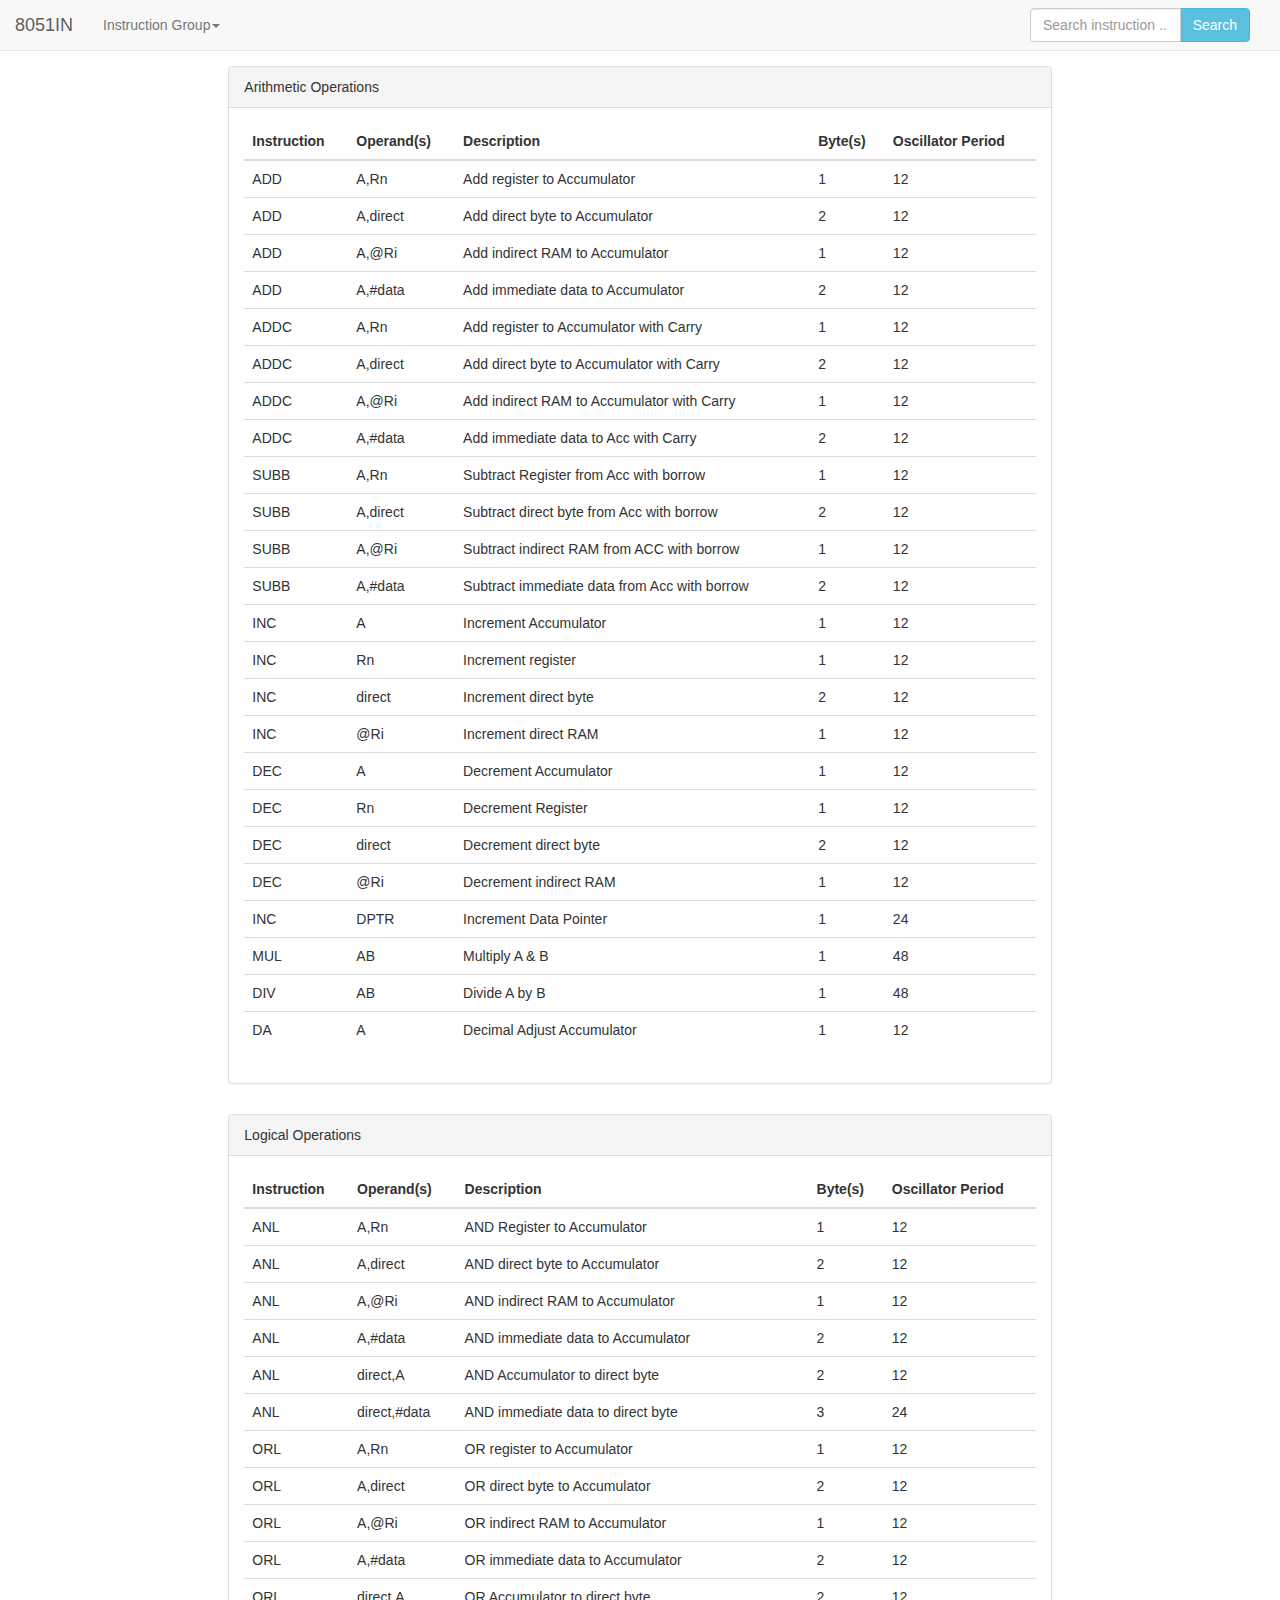
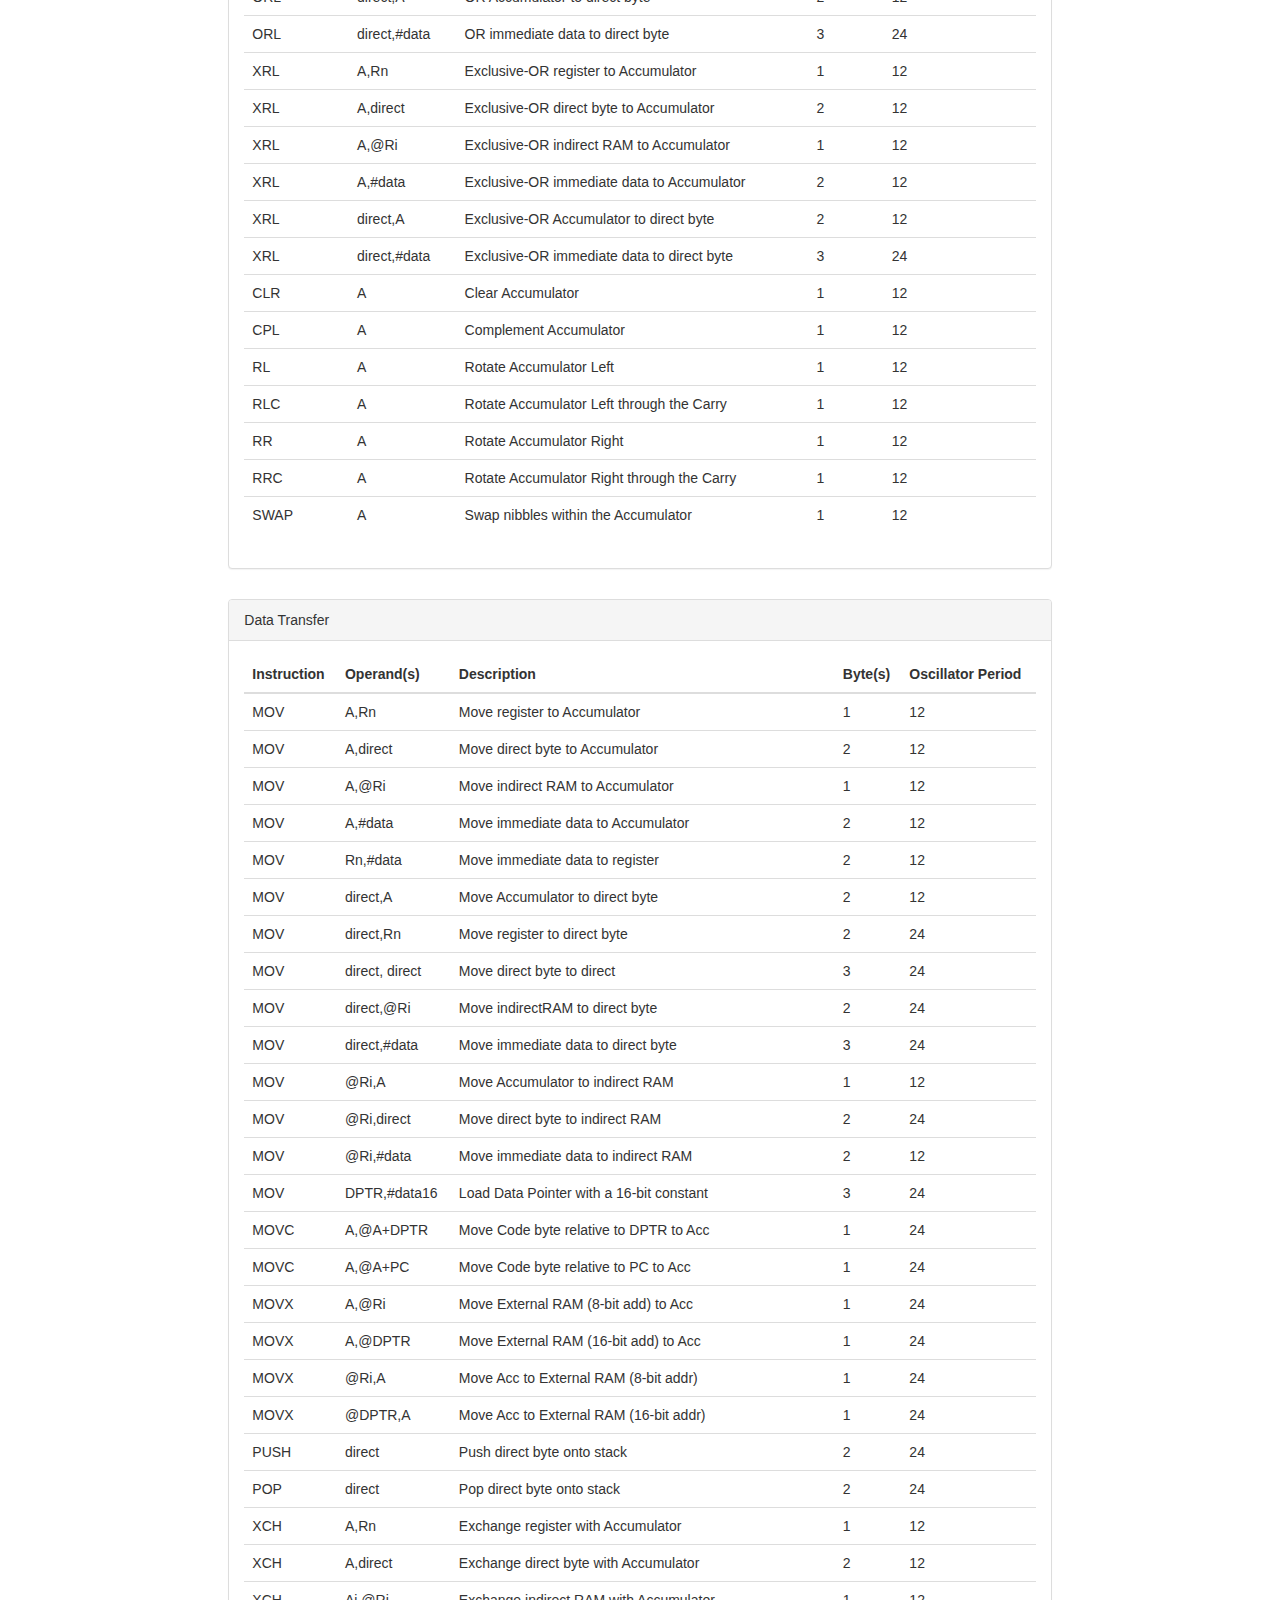
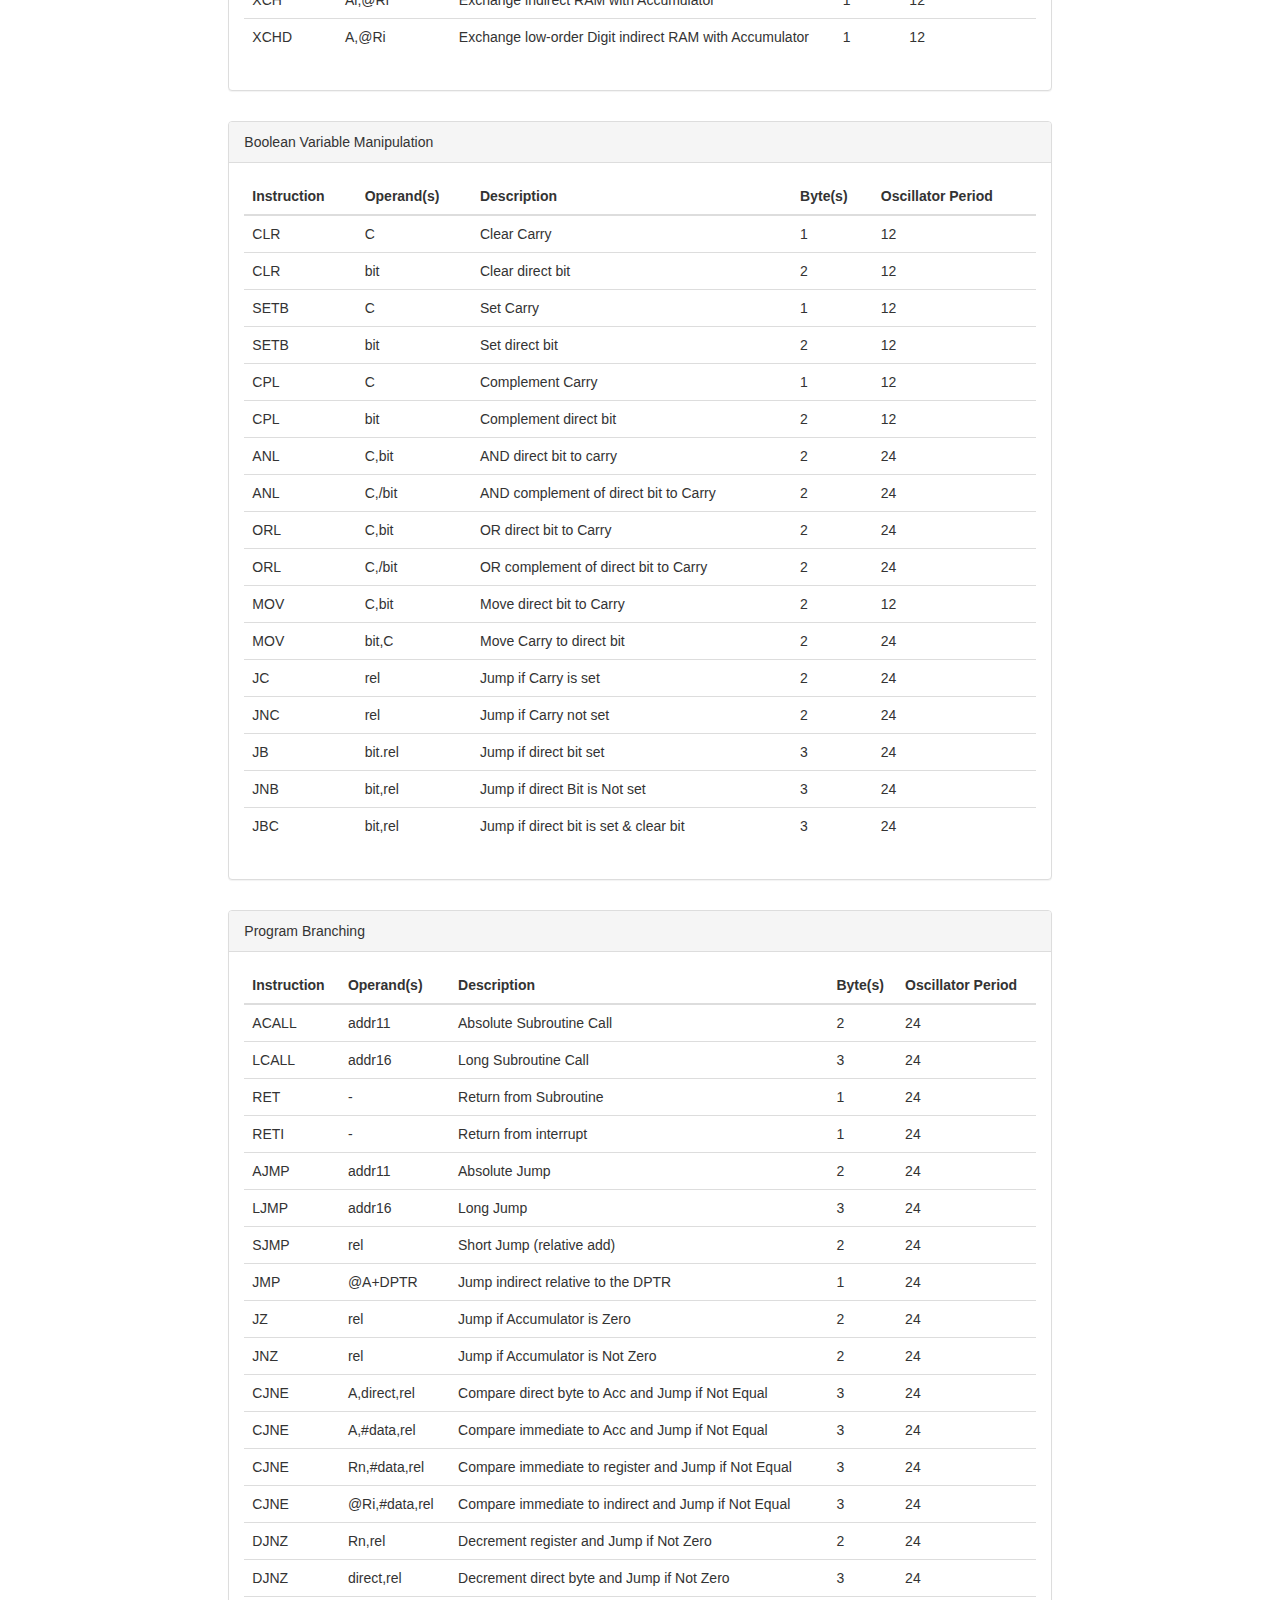
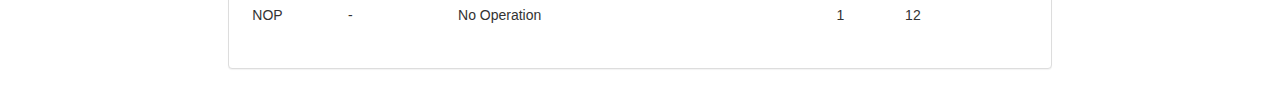
==== index.html @ 55bd0d73 "Fix layout error" ====
<!DOCTYPE html>
<html lang="en">
<head>
<!-- For mobile support -->
<meta name="viewport" content="width=device-width, initial-scale=1">
<title>8051INstruction</title>
<!-- Include Bootstrap Css -->
<link rel="stylesheet" href="css/bootstrap.min.css">
<!-- Include Simple Sidebar Css-->
<link rel="stylesheet" href="css/simple-sidebar.css">
<!-- Include overriding style -->
<link rel="stylesheet" href="css/override.css">
</head>
<body>
<!-- Wrapper -->
<div class="container-fluid">
	<!-- Top menu -->
	<nav class="navbar navbar-default navbar-fixed-top" role="navigation">
	<div class="container-fluid">
		<!-- Brand and toggle get grouped for better mobile display -->
		<div class="navbar-header">
			<button type="button" class="navbar-toggle collapsed" data-toggle="collapse" data-target="#navmenu">
			<span class="sr-only">Toggle navigation</span>
			<span class="icon-bar"></span>
			<span class="icon-bar"></span>
			<span class="icon-bar"></span>
			</button>
			<a class="navbar-brand" href="#">8051IN</a>
		</div>
		<!-- Dropdown menu holding instruction groups -->
		<div class="collapse navbar-collapse" id="navmenu">
			<ul class="nav navbar-nav">
				<li class="dropdown">
				<a href="#" class="dropdown-toggle" data-toggle="dropdown">Instruction Group<span class="caret"></span></a>
				<ul class="dropdown-menu" role="menu">
					<li><a href="#" id="arith_grp">Arithmetic</a></li>
					<li><a href="#" id="logical_grp">Logical</a></li>
					<li><a href="#" id="data_grp">Data Transfer</a></li>
					<li><a href="#" id="booleanvar_grp">Boolean Variable Manipulation</a></li>
					<li><a href="#" id="probranch_grp">Program Branching</a></li>
				</ul>
				</li>
			</ul>
			<div class="navbar-form navbar-right" role="search">
				<div class="input-group">
					<input type="text" class="form-control" placeholder="Search instruction .." id="inputField">
					<span class="input-group-btn">
					<button class="btn btn-info" id="searchBtn" type="button">Search</button>
					</span>
				</div>
			</div>
		</div>
		<!-- /.navbar-collapse -->
	</div>
	<!-- /.container-fluid -->
	</nav>
	<!-- /#Top menu -->
	<!-- System message -->
	<div class="row">
		<div class="col-md-8 col-md-offset-2">
			<div class="alert alert-danger" style="display: none; margin-top:10px" role="alert" id="system-msg">
			</div>
		</div>
	</div>
	<!-- /#System message -->
	<!-- Instruction Table -->
	<div class="row">
		<div class="col-md-8 col-md-offset-2" style="padding-top: 10px" id="arith_table">
			<div class="panel panel-default">
				<div class="panel-heading">
					 Arithmetic Operations
				</div>
				<div class="panel-body">
					<table class="table table-hover">
					<thead>
					<tr>
						<th>
							 Instruction
						</th>
						<th>
							 Operand(s)
						</th>
						<th>
							 Description
						</th>
						<th>
							 Byte(s)
						</th>
						<th>
							 Oscillator Period
						</th>
					</tr>
					</thead>
					<tbody id="arith_inst">
					<!-- To be filled by using JS -->
					</tbody>
					</table>
				</div>
			</div>
		</div>
		<div class="col-md-8 col-md-offset-2" style="padding-top: 10px" id="logical_table">
			<div class="panel panel-default">
				<div class="panel-heading">
					 Logical Operations
				</div>
				<div class="panel-body">
					<table class="table table-hover">
					<thead>
					<tr>
						<th>
							 Instruction
						</th>
						<th>
							 Operand(s)
						</th>
						<th>
							 Description
						</th>
						<th>
							 Byte(s)
						</th>
						<th>
							 Oscillator Period
						</th>
					</tr>
					</thead>
					<tbody id="logical_inst">
					<!-- To be filled by using JS -->
					</tbody>
					</table>
				</div>
			</div>
		</div>
		<div class="col-md-8 col-md-offset-2" style="padding-top: 10px" id="data_table">
			<div class="panel panel-default">
				<div class="panel-heading">
					 Data Transfer
				</div>
				<div class="panel-body">
					<table class="table table-hover">
					<thead>
					<tr>
						<th>
							 Instruction
						</th>
						<th>
							 Operand(s)
						</th>
						<th>
							 Description
						</th>
						<th>
							 Byte(s)
						</th>
						<th>
							 Oscillator Period
						</th>
					</tr>
					</thead>
					<tbody id="data_inst">
					<!-- To be filled by using JS -->
					</tbody>
					</table>
				</div>
			</div>
		</div>
		<div class="col-md-8 col-md-offset-2" style="padding-top: 10px" id="booleanvar_table">
			<div class="panel panel-default">
				<div class="panel-heading">
					 Boolean Variable Manipulation
				</div>
				<div class="panel-body">
					<table class="table table-hover">
					<thead>
					<tr>
						<th>
							 Instruction
						</th>
						<th>
							 Operand(s)
						</th>
						<th>
							 Description
						</th>
						<th>
							 Byte(s)
						</th>
						<th>
							 Oscillator Period
						</th>
					</tr>
					</thead>
					<tbody id="booleanvar_inst">
					<!-- To be filled by using JS -->
					</tbody>
					</table>
				</div>
			</div>
		</div>
		<div class="col-md-8 col-md-offset-2" style="padding-top: 10px" id="probranch_table">
			<div class="panel panel-default">
				<div class="panel-heading">
					 Program Branching
				</div>
				<div class="panel-body">
					<table class="table table-hover">
					<thead>
					<tr>
						<th>
							 Instruction
						</th>
						<th>
							 Operand(s)
						</th>
						<th>
							 Description
						</th>
						<th>
							 Byte(s)
						</th>
						<th>
							 Oscillator Period
						</th>
					</tr>
					</thead>
					<tbody id="probranch_inst">
					<!-- To be filled by using JS -->
					</tbody>
					</table>
				</div>
			</div>
		</div>
	</div>
	<!-- /#Instruction Table -->
</div>
<!-- /#page -->
<!-- Include Scripts -->
<script src="js/jquery.js"></script>
<script src="js/bootstrap.min.js"></script>
<script src="js/retina.min.js"></script>
<script src="js/lunr.js"></script>
<script src="js/app.js"></script>
<!-- Implement hide/show sidebar button -->
<script>
        var viewinstgrp = $('#viewinstgrp');
        var wrapper = $('#wrapper');
        viewinstgrp.click(function(e) {
            e.preventDefault();
            var wrapper = $('#wrapper');
            // Change text in button appropriately
            wrapper.toggleClass('toggled');            
            setTimeout(function() {
                if( $(window).width() < 768 ) {
                   if(wrapper.hasClass('toggled')) {
                        viewinstgrp.text('Hide Instruction Group');   
                    } else {
                        viewinstgrp.text('Show Instruction Group');
                    }
                } else {
                    if(wrapper.hasClass('toggled')) {
                        viewinstgrp.text('Show Instruction Group');   
                    } else {
                        viewinstgrp.text('Hide Instruction Group');
                    }
                }
            }, 100);
        });
        $( window ).resize(function(e) {
             if( $(window).width() < 768 ) {
                 if( wrapper.hasClass('toggled') ) {
                    viewinstgrp.text('Hide Instruction Group');   
                 } else {
                    viewinstgrp.text('Show Instruction Group'); 
                 }
             } else {
                 if( wrapper.hasClass('toggled') ) {
                    viewinstgrp.text('Show Instruction Group');   
                 } else {
                    viewinstgrp.text('Hide Instruction Group'); 
                 }
             }
        });
    </script>
</body>
</html>
---- css/simple-sidebar.css ----
/*!
 * Start Bootstrap - Simple Sidebar HTML Template (http://startbootstrap.com)
 * Code licensed under the Apache License v2.0.
 * For details, see http://www.apache.org/licenses/LICENSE-2.0.
 */

/* Toggle Styles */

#wrapper {
    padding-left: 0;
    -webkit-transition: all 0.5s ease;
    -moz-transition: all 0.5s ease;
    -o-transition: all 0.5s ease;
    transition: all 0.5s ease;
}

#wrapper.toggled {
    padding-left: 250px;
}

#sidebar-wrapper {
    z-index: 1000;
    position: fixed;
    left: 250px;
    width: 0;
    height: 100%;
    margin-left: -250px;
    overflow-y: auto;
    background: #000;
    -webkit-transition: all 0.5s ease;
    -moz-transition: all 0.5s ease;
    -o-transition: all 0.5s ease;
    transition: all 0.5s ease;
}

#wrapper.toggled #sidebar-wrapper {
    width: 250px;
}

#page-content-wrapper {
    width: 100%;
    padding: 15px;
}

#wrapper.toggled #page-content-wrapper {
    position: absolute;
    margin-right: -250px;
}

/* Sidebar Styles */

.sidebar-nav {
    position: absolute;
    top: 0;
    width: 250px;
    margin: 0;
    padding: 0;
    list-style: none;
}

.sidebar-nav li {
    text-indent: 20px;
    line-height: 40px;
}

.sidebar-nav li a {
    display: block;
    text-decoration: none;
    color: #999999;
}

.sidebar-nav li a:hover {
    text-decoration: none;
    color: #fff;
    background: rgba(255,255,255,0.2);
}

.sidebar-nav li a:active,
.sidebar-nav li a:focus {
    text-decoration: none;
}

.sidebar-nav > .sidebar-brand {
    height: 60px;
    font-size: 18px;
    line-height: 60px;
    color: #999999;
}

.sidebar-nav > .sidebar-brand a {
    color: #999999;
}

.sidebar-nav > .sidebar-brand a:hover {
    color: #fff;
    background: none;
}

#show-hide-btn {
    background-color: white;
    width: 30px;
    height: 30px;
    position: relative;
    left: 250px;
    top: 50%;
}


@media(min-width:768px) {
    #wrapper {
        padding-left: 250px;
    }

    #wrapper.toggled {
        padding-left: 0;
    }

    #sidebar-wrapper {
        width: 250px;
    }

    #wrapper.toggled #sidebar-wrapper {
        width: 0;
    }

    #page-content-wrapper {
        padding: 20px;
    }

    #wrapper.toggled #page-content-wrapper {
        position: relative;
        margin-right: 0;
    }
}
---- css/override.css ----
body {
    padding-top: 55px;   
}
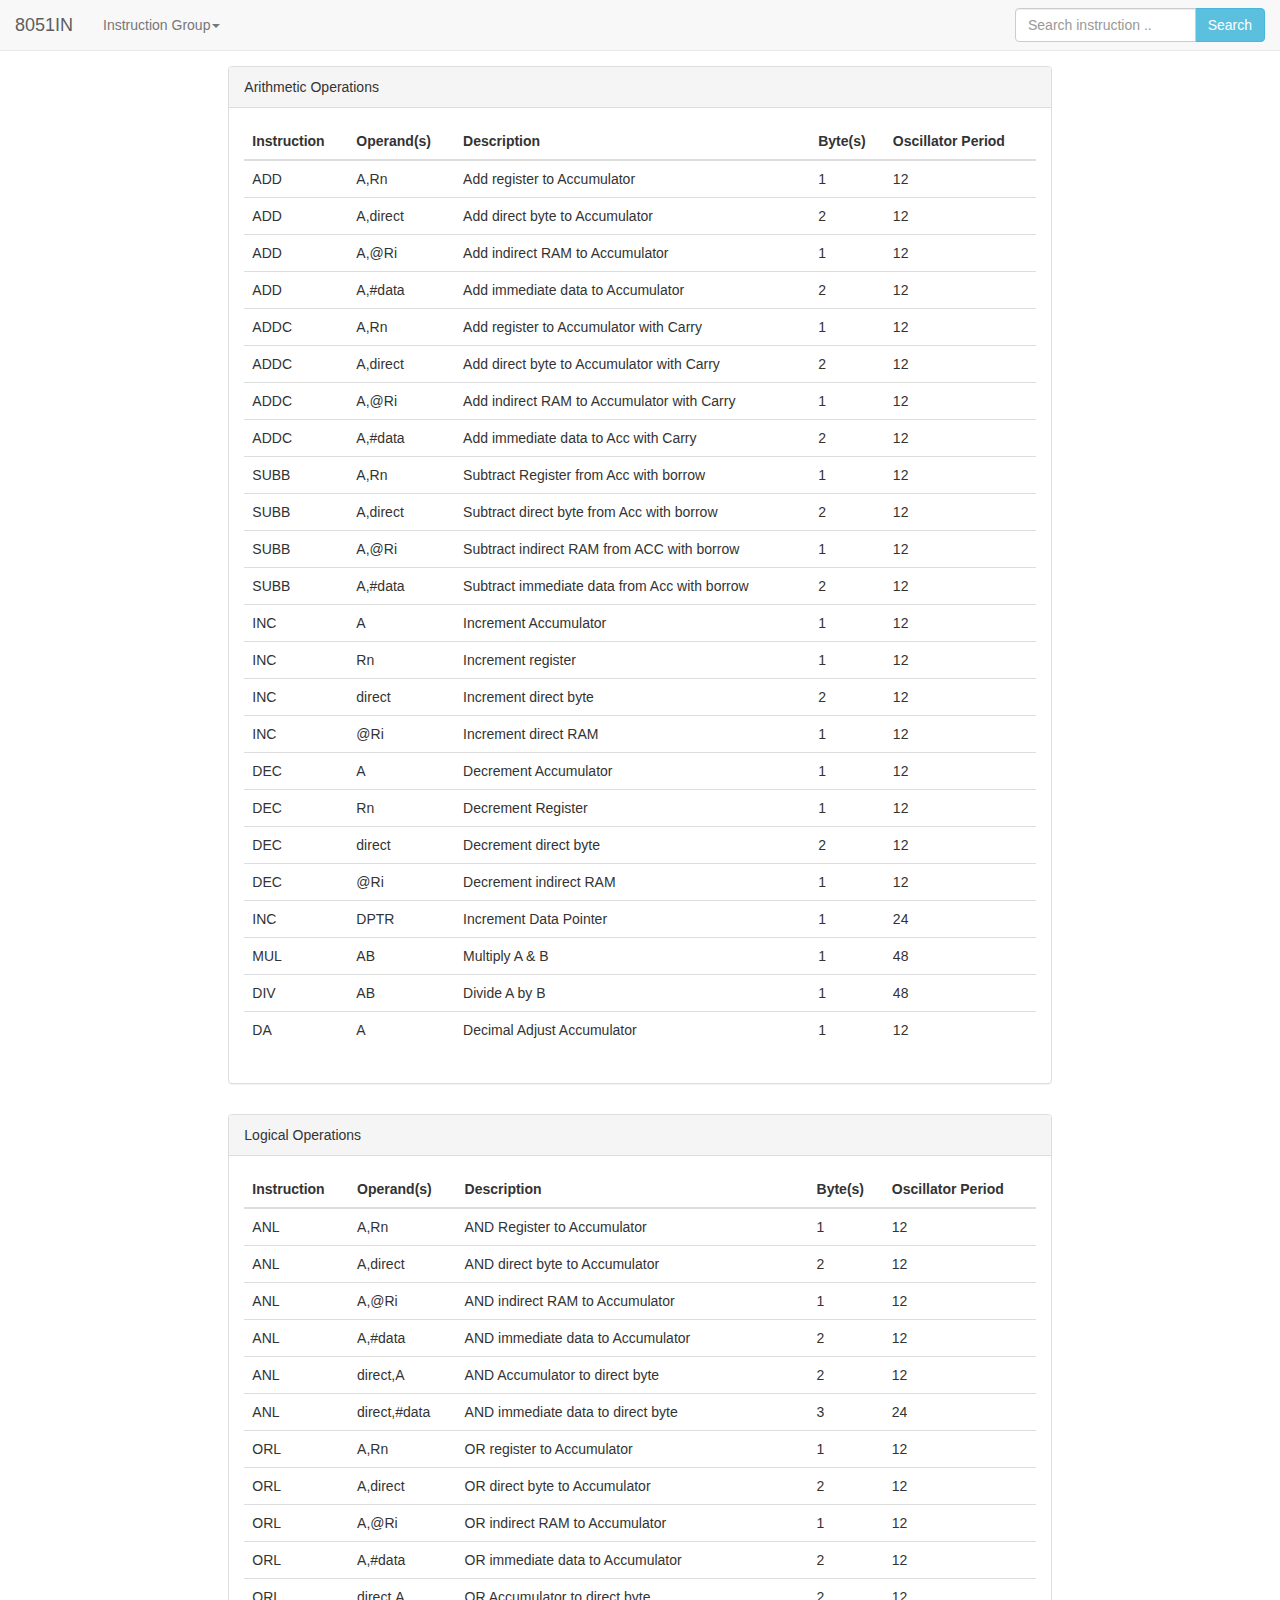
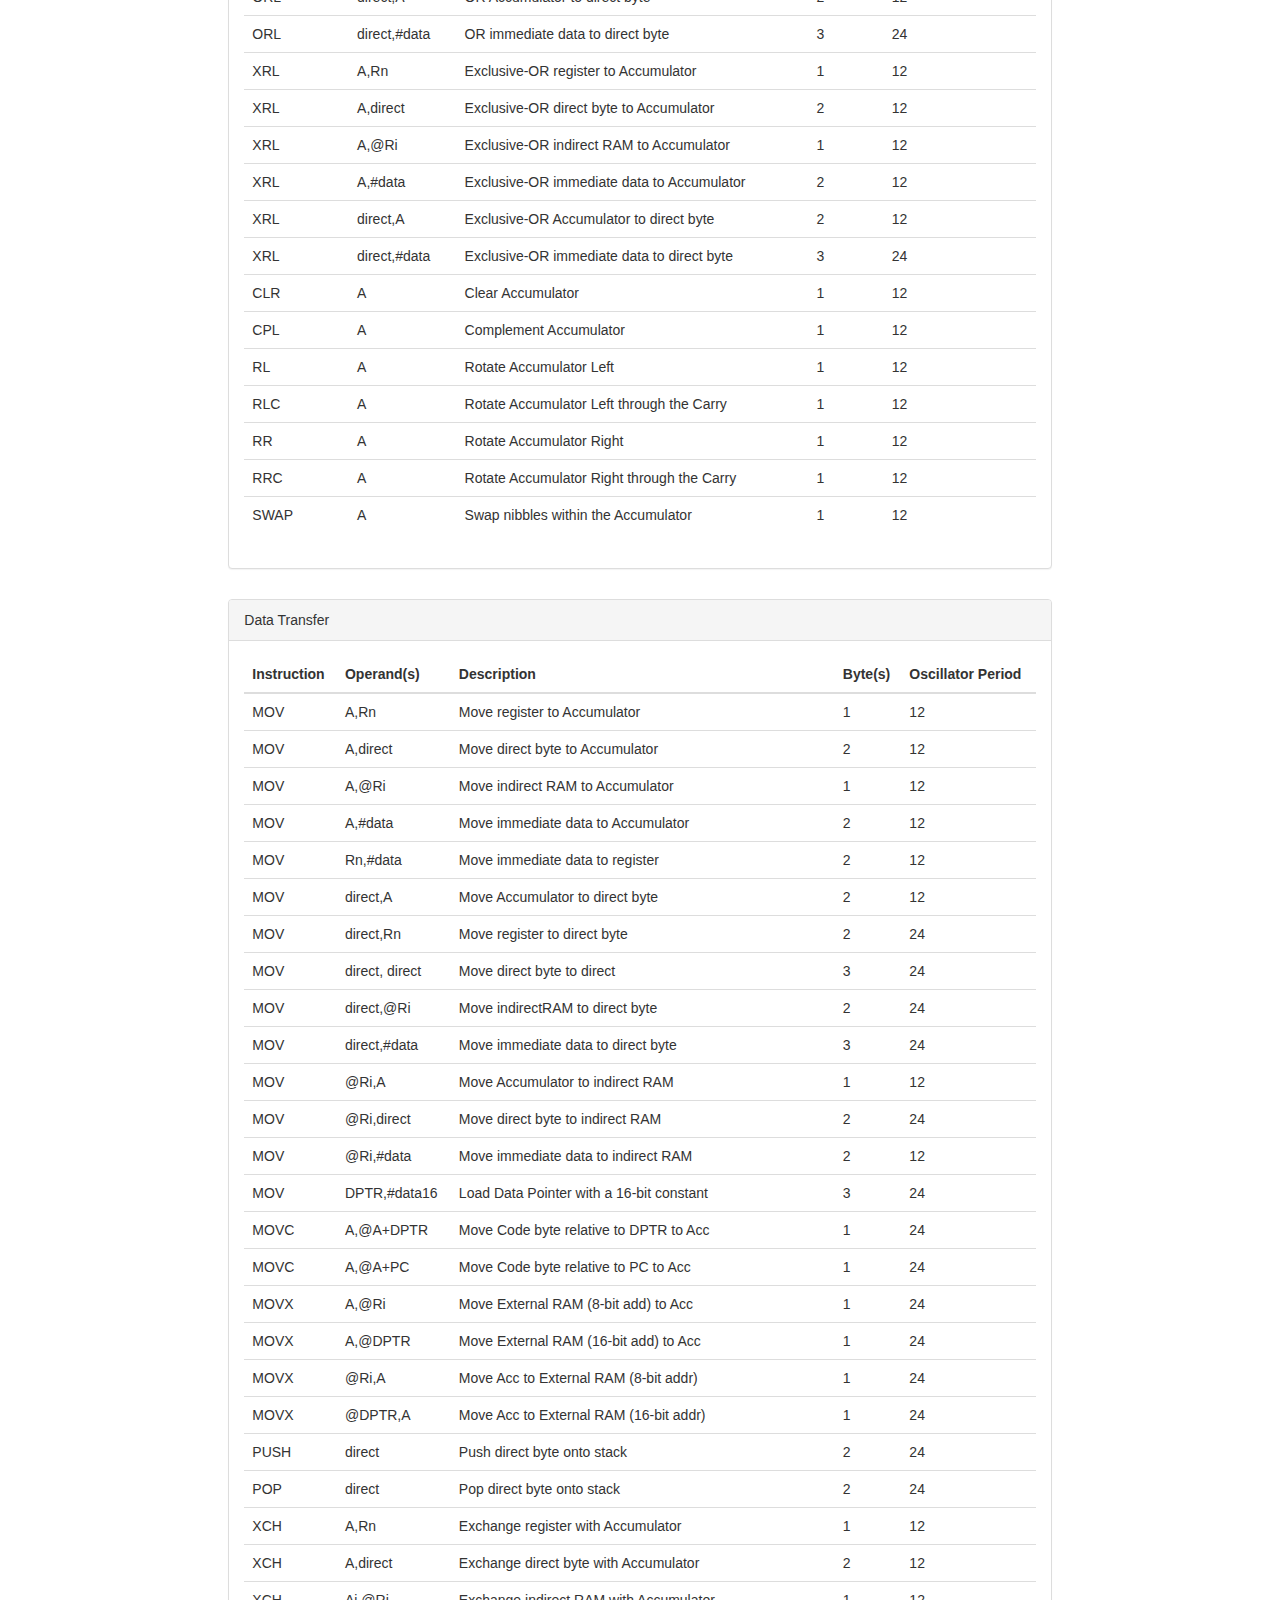
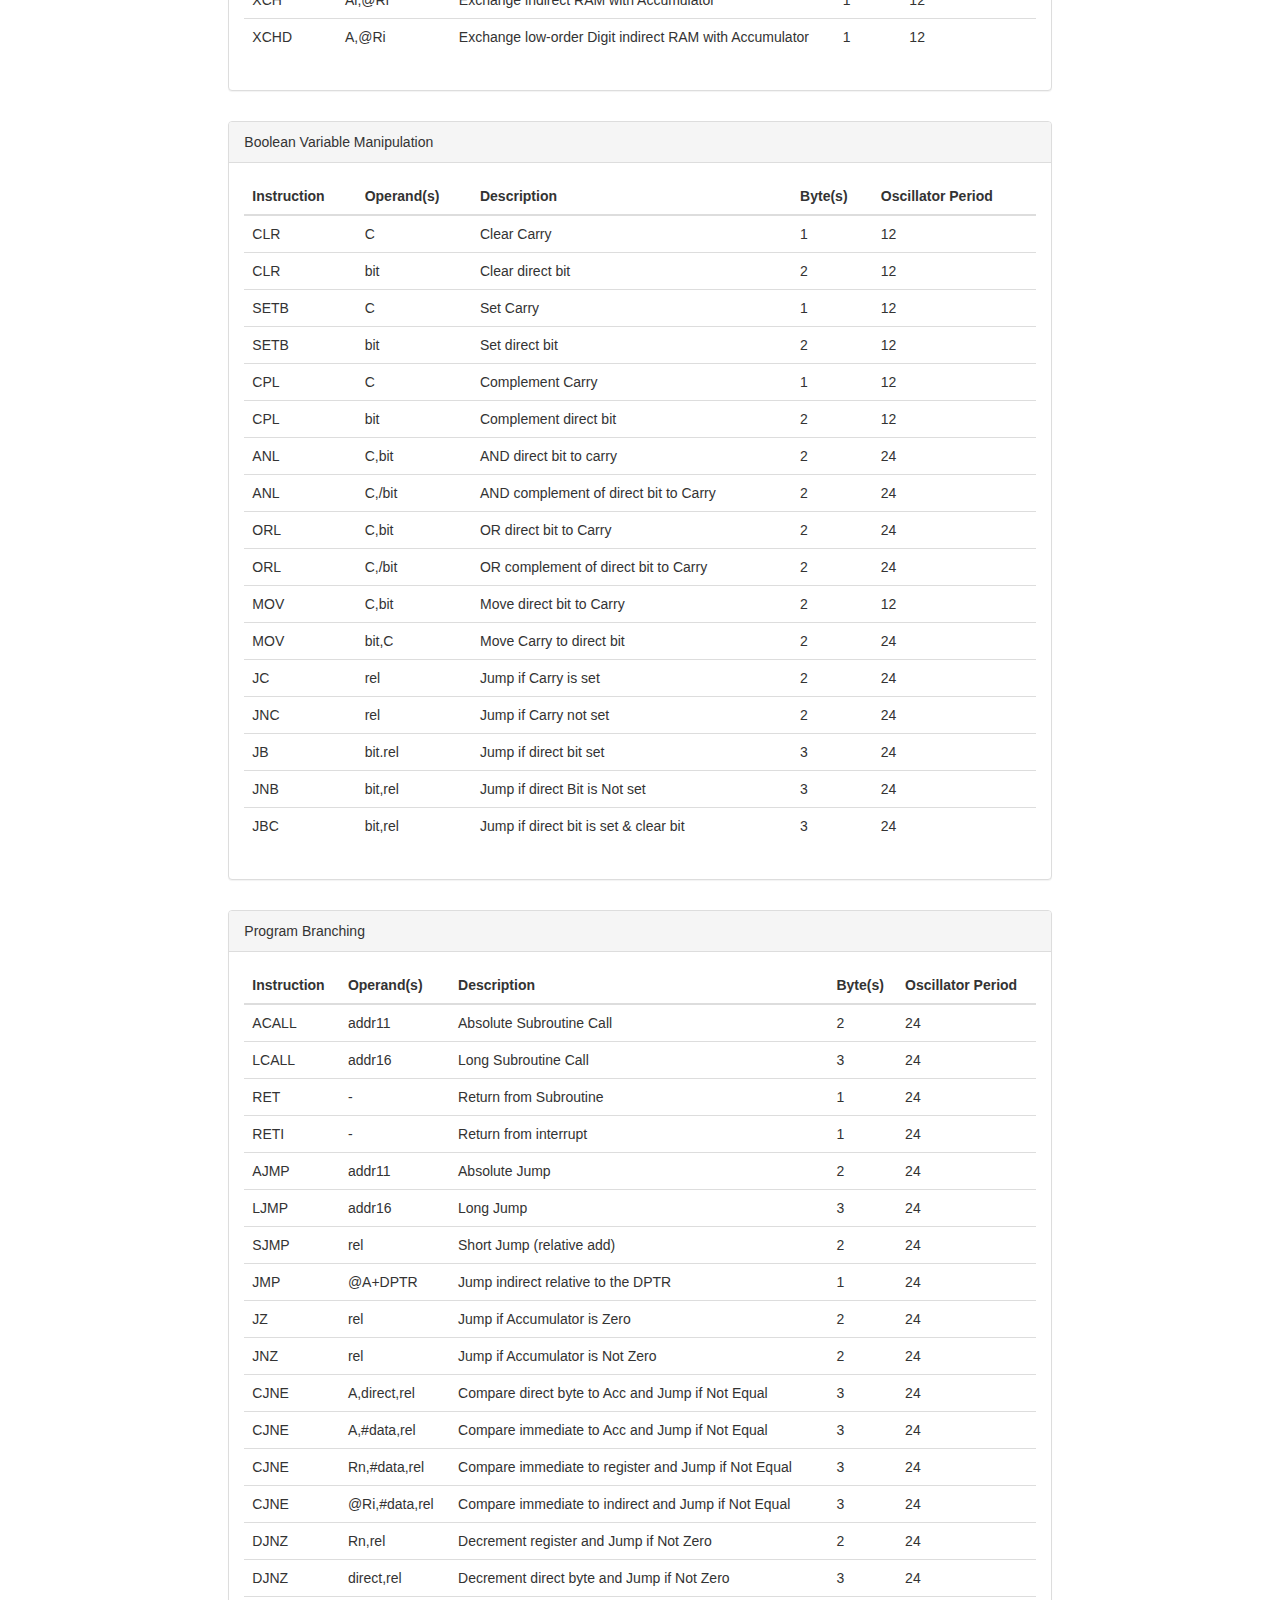
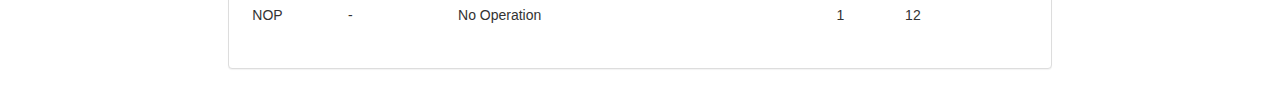
==== commit 7aa6296e: "Remove unused assets" ====
--- a/index.html
+++ b/index.html
@@ -232,6 +232,10 @@
 		</div>
 	</div>
 	<!-- /#Instruction Table -->
+    
+    <!-- Footer -->
+    
+    <!-- /#Footer -->
 </div>
 <!-- /#page -->
 <!-- Include Scripts -->
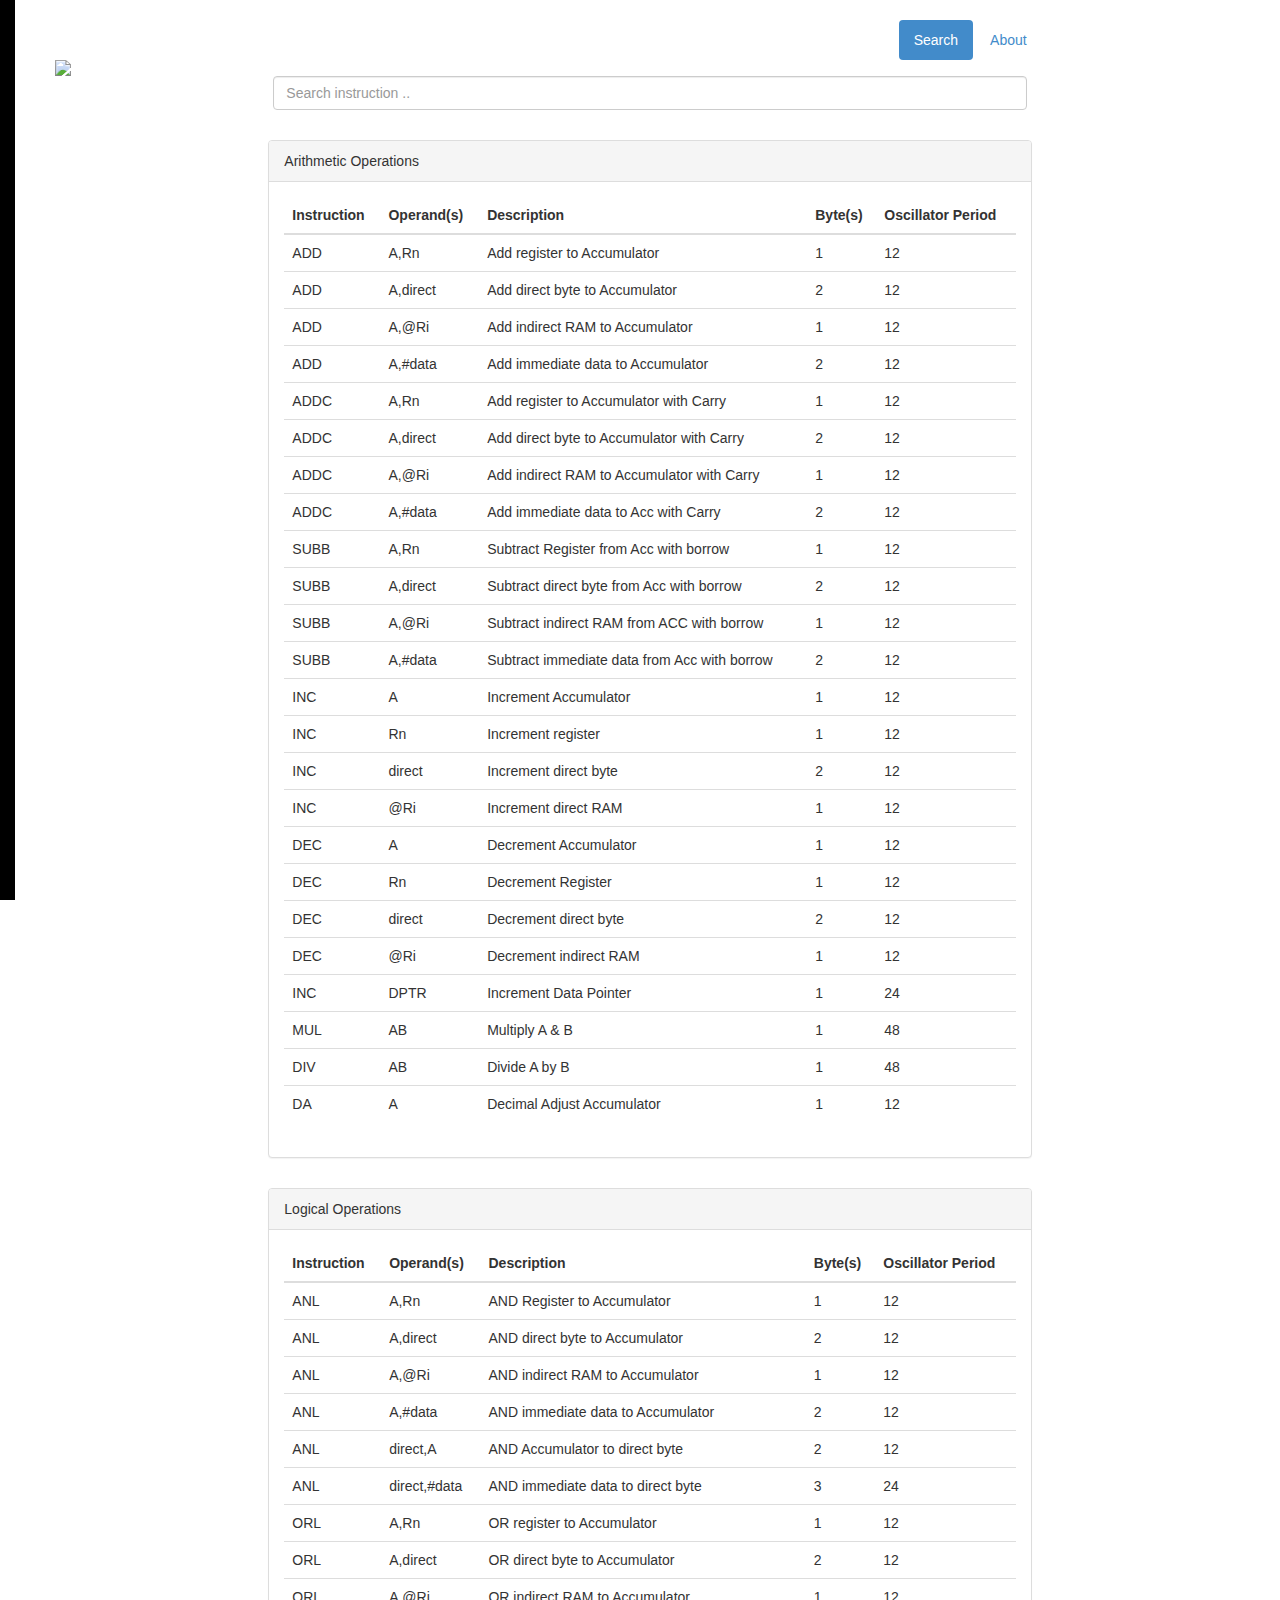
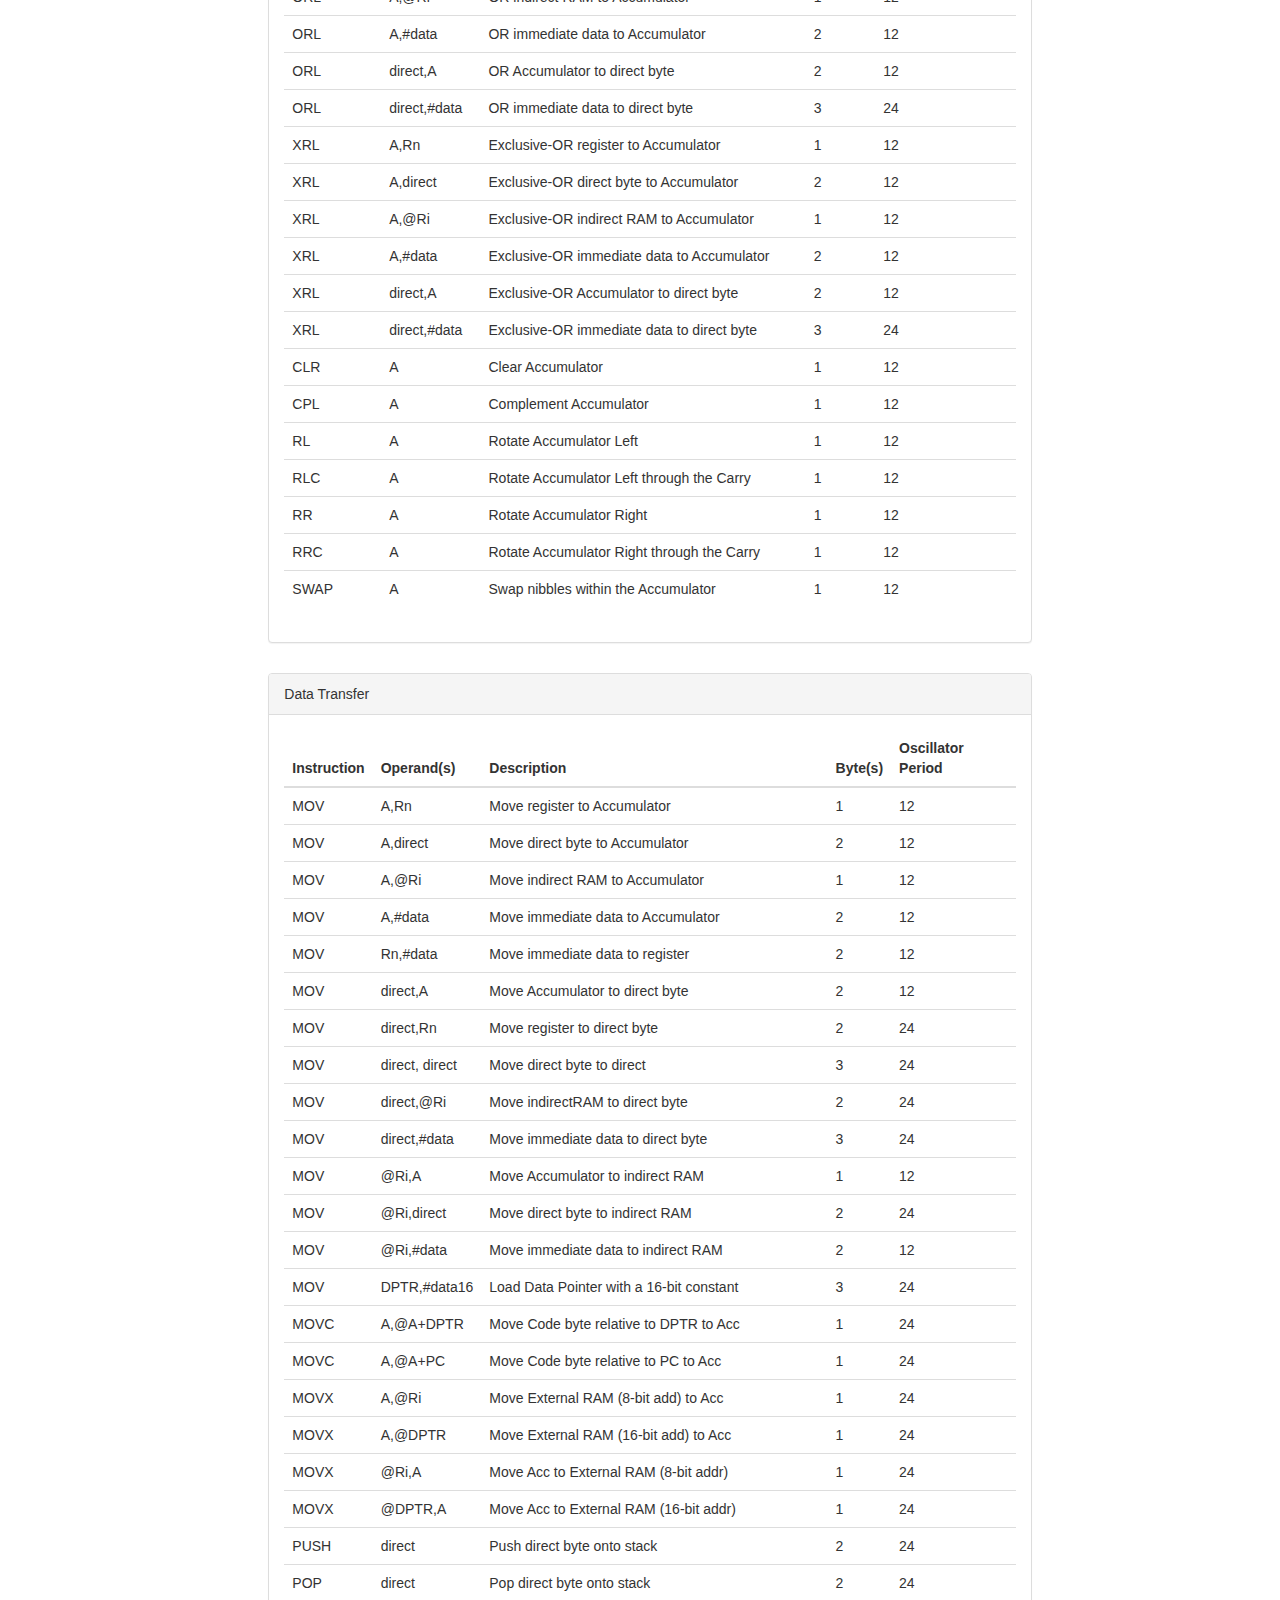
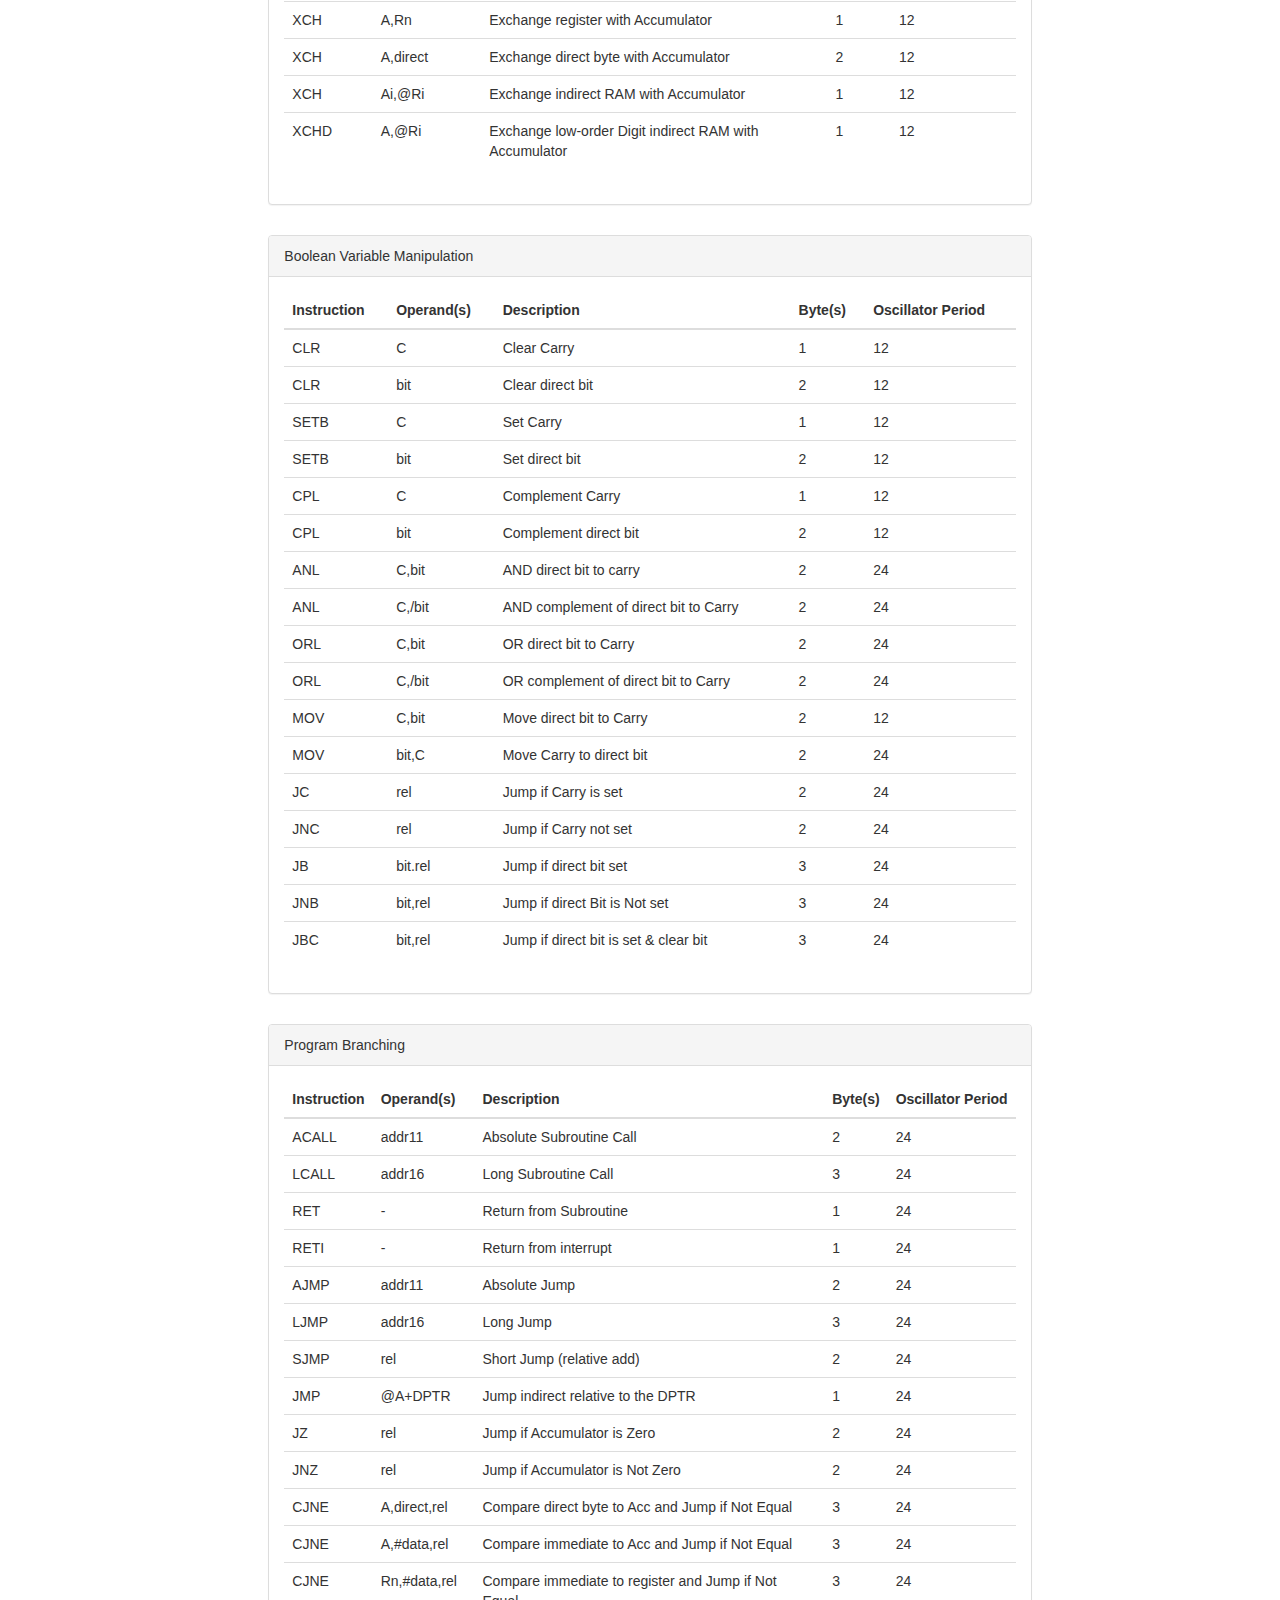
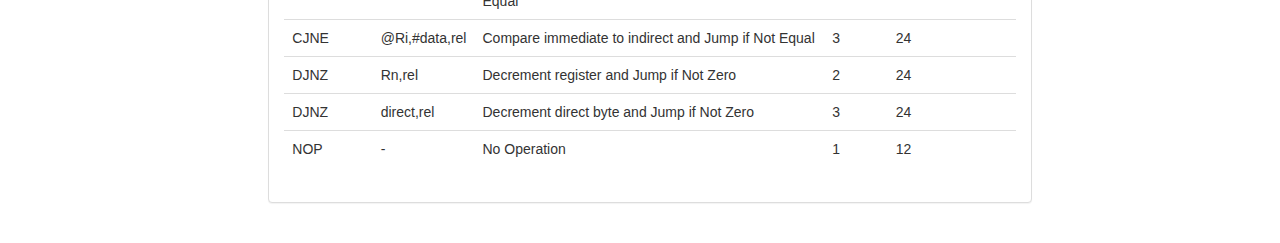
==== commit c66d3d87: "use hover to display sidebar" ====
--- a/index.html
+++ b/index.html
@@ -1,289 +1,228 @@
 <!DOCTYPE html>
 <html lang="en">
 <head>
-<!-- For mobile support -->
-<meta name="viewport" content="width=device-width, initial-scale=1">
-<title>8051INstruction</title>
-<!-- Include Bootstrap Css -->
-<link rel="stylesheet" href="css/bootstrap.min.css">
-<!-- Include Simple Sidebar Css-->
-<link rel="stylesheet" href="css/simple-sidebar.css">
-<!-- Include overriding style -->
-<link rel="stylesheet" href="css/override.css">
+    <!-- For mobile support -->
+    <meta name="viewport" content="width=device-width, initial-scale=1">
+    
+    <title>8051INstruction</title>
+    
+    <!-- Include Bootstrap Css -->
+    <link rel="stylesheet" href="css/bootstrap.min.css">        
+    <!-- Include Simple Sidebar Css-->
+    <link rel="stylesheet" href="css/simple-sidebar.css">
+    
 </head>
+    
 <body>
-<!-- Wrapper -->
-<div class="container-fluid">
-	<!-- Top menu -->
-	<nav class="navbar navbar-default navbar-fixed-top" role="navigation">
-	<div class="container-fluid">
-		<!-- Brand and toggle get grouped for better mobile display -->
-		<div class="navbar-header">
-			<button type="button" class="navbar-toggle collapsed" data-toggle="collapse" data-target="#navmenu">
-			<span class="sr-only">Toggle navigation</span>
-			<span class="icon-bar"></span>
-			<span class="icon-bar"></span>
-			<span class="icon-bar"></span>
-			</button>
-			<a class="navbar-brand" href="#">8051IN</a>
-		</div>
-		<!-- Dropdown menu holding instruction groups -->
-		<div class="collapse navbar-collapse" id="navmenu">
-			<ul class="nav navbar-nav">
-				<li class="dropdown">
-				<a href="#" class="dropdown-toggle" data-toggle="dropdown">Instruction Group<span class="caret"></span></a>
-				<ul class="dropdown-menu" role="menu">
-					<li><a href="#" id="arith_grp">Arithmetic</a></li>
-					<li><a href="#" id="logical_grp">Logical</a></li>
-					<li><a href="#" id="data_grp">Data Transfer</a></li>
-					<li><a href="#" id="booleanvar_grp">Boolean Variable Manipulation</a></li>
-					<li><a href="#" id="probranch_grp">Program Branching</a></li>
-				</ul>
-				</li>
-			</ul>
-			<div class="navbar-form navbar-right" role="search">
-				<div class="input-group">
-					<input type="text" class="form-control" placeholder="Search instruction .." id="inputField">
-					<span class="input-group-btn">
-					<button class="btn btn-info" id="searchBtn" type="button">Search</button>
-					</span>
-				</div>
-			</div>
-		</div>
-		<!-- /.navbar-collapse -->
-	</div>
-	<!-- /.container-fluid -->
-	</nav>
-	<!-- /#Top menu -->
-	<!-- System message -->
-	<div class="row">
-		<div class="col-md-8 col-md-offset-2">
-			<div class="alert alert-danger" style="display: none; margin-top:10px" role="alert" id="system-msg">
-			</div>
-		</div>
-	</div>
-	<!-- /#System message -->
-	<!-- Instruction Table -->
-	<div class="row">
-		<div class="col-md-8 col-md-offset-2" style="padding-top: 10px" id="arith_table">
-			<div class="panel panel-default">
-				<div class="panel-heading">
-					 Arithmetic Operations
-				</div>
-				<div class="panel-body">
-					<table class="table table-hover">
-					<thead>
-					<tr>
-						<th>
-							 Instruction
-						</th>
-						<th>
-							 Operand(s)
-						</th>
-						<th>
-							 Description
-						</th>
-						<th>
-							 Byte(s)
-						</th>
-						<th>
-							 Oscillator Period
-						</th>
-					</tr>
-					</thead>
-					<tbody id="arith_inst">
-					<!-- To be filled by using JS -->
-					</tbody>
-					</table>
-				</div>
-			</div>
-		</div>
-		<div class="col-md-8 col-md-offset-2" style="padding-top: 10px" id="logical_table">
-			<div class="panel panel-default">
-				<div class="panel-heading">
-					 Logical Operations
-				</div>
-				<div class="panel-body">
-					<table class="table table-hover">
-					<thead>
-					<tr>
-						<th>
-							 Instruction
-						</th>
-						<th>
-							 Operand(s)
-						</th>
-						<th>
-							 Description
-						</th>
-						<th>
-							 Byte(s)
-						</th>
-						<th>
-							 Oscillator Period
-						</th>
-					</tr>
-					</thead>
-					<tbody id="logical_inst">
-					<!-- To be filled by using JS -->
-					</tbody>
-					</table>
-				</div>
-			</div>
-		</div>
-		<div class="col-md-8 col-md-offset-2" style="padding-top: 10px" id="data_table">
-			<div class="panel panel-default">
-				<div class="panel-heading">
-					 Data Transfer
-				</div>
-				<div class="panel-body">
-					<table class="table table-hover">
-					<thead>
-					<tr>
-						<th>
-							 Instruction
-						</th>
-						<th>
-							 Operand(s)
-						</th>
-						<th>
-							 Description
-						</th>
-						<th>
-							 Byte(s)
-						</th>
-						<th>
-							 Oscillator Period
-						</th>
-					</tr>
-					</thead>
-					<tbody id="data_inst">
-					<!-- To be filled by using JS -->
-					</tbody>
-					</table>
-				</div>
-			</div>
-		</div>
-		<div class="col-md-8 col-md-offset-2" style="padding-top: 10px" id="booleanvar_table">
-			<div class="panel panel-default">
-				<div class="panel-heading">
-					 Boolean Variable Manipulation
-				</div>
-				<div class="panel-body">
-					<table class="table table-hover">
-					<thead>
-					<tr>
-						<th>
-							 Instruction
-						</th>
-						<th>
-							 Operand(s)
-						</th>
-						<th>
-							 Description
-						</th>
-						<th>
-							 Byte(s)
-						</th>
-						<th>
-							 Oscillator Period
-						</th>
-					</tr>
-					</thead>
-					<tbody id="booleanvar_inst">
-					<!-- To be filled by using JS -->
-					</tbody>
-					</table>
-				</div>
-			</div>
-		</div>
-		<div class="col-md-8 col-md-offset-2" style="padding-top: 10px" id="probranch_table">
-			<div class="panel panel-default">
-				<div class="panel-heading">
-					 Program Branching
-				</div>
-				<div class="panel-body">
-					<table class="table table-hover">
-					<thead>
-					<tr>
-						<th>
-							 Instruction
-						</th>
-						<th>
-							 Operand(s)
-						</th>
-						<th>
-							 Description
-						</th>
-						<th>
-							 Byte(s)
-						</th>
-						<th>
-							 Oscillator Period
-						</th>
-					</tr>
-					</thead>
-					<tbody id="probranch_inst">
-					<!-- To be filled by using JS -->
-					</tbody>
-					</table>
-				</div>
-			</div>
-		</div>
-	</div>
-	<!-- /#Instruction Table -->
-    
-    <!-- Footer -->
-    
-    <!-- /#Footer -->
-</div>
-<!-- /#page -->
-<!-- Include Scripts -->
-<script src="js/jquery.js"></script>
-<script src="js/bootstrap.min.js"></script>
-<script src="js/retina.min.js"></script>
-<script src="js/lunr.js"></script>
-<script src="js/app.js"></script>
-<!-- Implement hide/show sidebar button -->
-<script>
-        var viewinstgrp = $('#viewinstgrp');
+    <!-- Wrapper -->
+    <div id="wrapper" class="toggled">
+        
+        <!-- Sidebar -->
+        <div id="sidebar-wrapper">
+            <ul class="sidebar-nav">
+                <li class="sidebar-brand">
+                    8051IN<small>struction</small>
+                </li>
+                <li>
+                    <a href="#">Arithmetic Operations</a>                    
+                </li>
+                <li>
+                    <a href="#">Logical Operations</a>                    
+                </li>
+                <li>
+                    <a href="#">Data Transfer</a>                    
+                </li>
+                <li>
+                    <a href="#">Boolean Variable Manipulation</a>                    
+                </li>
+                <li>
+                    <a href="#">Program Branching</a>
+                </li>
+                <br>
+                <!-- to be in another class -->
+                <li>
+                    <a href="#">About</a>                    
+                </li>            
+                
+            </ul>
+        </div> 
+        <!-- /#sidebar -->
+        
+        <!-- Content -->
+        <div id="page-content-wrapper">
+            <div class="container-fluid">
+                
+                <!-- Top menu -->
+                <div class="row">                  
+                    <div class="col-md-10">
+                        <ul class="nav navbar-right nav-pills">
+                            <li role="presentation" class="active"><a href="#">Search</a></li>
+                            <li role="presentation"><a href="#">About</a></li>
+                        </ul>
+                    </div>
+                </div>
+                <!-- /#Top menu -->
+                
+                <!-- Logo -->
+                <div class="row">                    
+                    <div class="col-md-12">
+                        <img src="assets/logo.jpg" class="center-block">       
+                    </div>
+                </div>
+                <!-- /#Logo -->
+                
+                <!-- Search form -->
+                <div class="row">
+                    <div class="col-md-8 col-md-offset-2">
+                        <div class= "container-fluid">
+                            <input type="text" class="form-control" placeholder="Search instruction ..">  
+                         </div>
+                    </div>        
+                </div>                
+                <!-- /#Search form -->
+                
+                <!-- Instruction Table -->
+                <div class="col-md-8 col-md-offset-2" style="padding-top: 30px ">
+                    <div class="panel panel-default">
+                        <div class="panel-heading">Arithmetic Operations</div>
+                        <div class="panel-body">
+                            <table class="table table-hover">
+                                <thead>
+                                    <tr>
+                                        <th>Instruction</th>
+                                        <th>Operand(s)</th>
+                                        <th>Description</th>
+                                        <th>Byte(s)</th>
+                                        <th>Oscillator Period</th>
+                                    </tr>
+                                </thead>
+                                <tbody id="arith_inst">
+                                    <!-- To be filled by using JS -->
+                                                                      
+                                </tbody>
+                            </table>
+                        </div>
+                    </div>
+                </div>   
+                
+                 <div class="col-md-8 col-md-offset-2" style="padding-top: 10px">
+                    <div class="panel panel-default">
+                        <div class="panel-heading">Logical Operations</div>
+                        <div class="panel-body">
+                            <table class="table table-hover">
+                                <thead>
+                                    <tr>
+                                        <th>Instruction</th>
+                                        <th>Operand(s)</th>
+                                        <th>Description</th>
+                                        <th>Byte(s)</th>
+                                        <th>Oscillator Period</th>
+                                    </tr>
+                                </thead>
+                                <tbody id="logical_inst">
+                                    <!-- To be filled by using JS -->
+                                                                      
+                                </tbody>
+                            </table>
+                        </div>
+                    </div>
+                </div>   
+                
+                <div class="col-md-8 col-md-offset-2" style="padding-top: 10px">
+                    <div class="panel panel-default">
+                        <div class="panel-heading">Data Transfer</div>
+                        <div class="panel-body">
+                            <table class="table table-hover">
+                                <thead>
+                                    <tr>
+                                        <th>Instruction</th>
+                                        <th>Operand(s)</th>
+                                        <th>Description</th>
+                                        <th>Byte(s)</th>
+                                        <th>Oscillator Period</th>
+                                    </tr>
+                                </thead>
+                                <tbody id="data_inst">
+                                    <!-- To be filled by using JS -->
+                                                                       
+                                </tbody>
+                            </table>
+                        </div>
+                    </div>
+                </div> 
+                
+                <div class="col-md-8 col-md-offset-2" style="padding-top: 10px">
+                    <div class="panel panel-default">
+                        <div class="panel-heading">Boolean Variable Manipulation</div>
+                        <div class="panel-body">
+                            <table class="table table-hover">
+                                <thead>
+                                    <tr>
+                                        <th>Instruction</th>
+                                        <th>Operand(s)</th>
+                                        <th>Description</th>
+                                        <th>Byte(s)</th>
+                                        <th>Oscillator Period</th>
+                                    </tr>
+                                </thead>
+                                <tbody id="booleanvar_inst">
+                                    <!-- To be filled by using JS -->
+                                                                 
+                                </tbody>
+                            </table>
+                        </div>
+                    </div>
+                </div> 
+                
+                <div class="col-md-8 col-md-offset-2" style="padding-top: 10px">
+                    <div class="panel panel-default">
+                        <div class="panel-heading">Program Branching</div>
+                        <div class="panel-body">
+                            <table class="table table-hover">
+                                <thead>
+                                    <tr>
+                                        <th>Instruction</th>
+                                        <th>Operand(s)</th>
+                                        <th>Description</th>
+                                        <th>Byte(s)</th>
+                                        <th>Oscillator Period</th>
+                                    </tr>
+                                </thead>
+                                <tbody id="probranch_inst">
+                                    <!-- To be filled by using JS -->
+                                                                 
+                                </tbody>
+                            </table>
+                        </div>
+                    </div>
+                </div> 
+                <!-- /#Instruction Table -->
+                
+                
+            </div>
+        </div>
+        <!-- /#content -->
+        
+    </div>
+    <!-- /#wrapper -->    
+    
+    <!-- Include Scripts -->
+    <script src="js/jquery.js"></script>
+    <script src="js/bootstrap.min.js"></script>
+    <script src="js/lunr.js"></script>
+    <script src="js/app.js"></script>
+    <!-- Implement hide/show sidebar button -->
+    <script>
+        var viewinstgrp = $('#sidebar-wrapper');
         var wrapper = $('#wrapper');
-        viewinstgrp.click(function(e) {
-            e.preventDefault();
-            var wrapper = $('#wrapper');
+        
+        viewinstgrp.hover(function(e) {
+            e.preventDefault();        
             // Change text in button appropriately
             wrapper.toggleClass('toggled');            
-            setTimeout(function() {
-                if( $(window).width() < 768 ) {
-                   if(wrapper.hasClass('toggled')) {
-                        viewinstgrp.text('Hide Instruction Group');   
-                    } else {
-                        viewinstgrp.text('Show Instruction Group');
-                    }
-                } else {
-                    if(wrapper.hasClass('toggled')) {
-                        viewinstgrp.text('Show Instruction Group');   
-                    } else {
-                        viewinstgrp.text('Hide Instruction Group');
-                    }
-                }
-            }, 100);
-        });
-        $( window ).resize(function(e) {
-             if( $(window).width() < 768 ) {
-                 if( wrapper.hasClass('toggled') ) {
-                    viewinstgrp.text('Hide Instruction Group');   
-                 } else {
-                    viewinstgrp.text('Show Instruction Group'); 
-                 }
-             } else {
-                 if( wrapper.hasClass('toggled') ) {
-                    viewinstgrp.text('Show Instruction Group');   
-                 } else {
-                    viewinstgrp.text('Hide Instruction Group'); 
-                 }
-             }
         });
     </script>
-</body>
+    
+</body>    
+    
 </html>--- a/css/simple-sidebar.css
+++ b/css/simple-sidebar.css
@@ -0,0 +1,124 @@
+/*!
+ * Start Bootstrap - Simple Sidebar HTML Template (http://startbootstrap.com)
+ * Code licensed under the Apache License v2.0.
+ * For details, see http://www.apache.org/licenses/LICENSE-2.0.
+ */
+
+/* Toggle Styles */
+
+#wrapper {
+    padding-left: 0;
+    -webkit-transition: all 0.5s ease;
+    -moz-transition: all 0.5s ease;
+    -o-transition: all 0.5s ease;
+    transition: all 0.5s ease;
+}
+
+#wrapper.toggled {
+    padding-left: 250px;
+}
+
+#sidebar-wrapper {
+    z-index: 1000;
+    position: fixed;
+    left: 250px;
+    width: 0;
+    height: 100%;
+    margin-left: -250px;
+    overflow-y: auto;
+    background: #000;
+    -webkit-transition: all 0.5s ease;
+    -moz-transition: all 0.5s ease;
+    -o-transition: all 0.5s ease;
+    transition: all 0.5s ease;
+}
+
+#wrapper.toggled #sidebar-wrapper {
+    width: 250px;
+}
+
+#page-content-wrapper {
+    width: 100%;
+    padding: 15px;
+}
+
+#wrapper.toggled #page-content-wrapper {
+    position: absolute;
+    margin-right: -250px;
+}
+
+/* Sidebar Styles */
+
+.sidebar-nav {
+    position: absolute;
+    top: 0;
+    width: 250px;
+    margin: 0;
+    padding: 0;
+    list-style: none;
+}
+
+.sidebar-nav li {
+    text-indent: 20px;
+    line-height: 40px;
+}
+
+.sidebar-nav li a {
+    display: block;
+    text-decoration: none;
+    color: white;
+}
+
+.sidebar-nav li a:hover {
+    text-decoration: none;
+    color: #fff;
+    background: rgba(255,255,255,0.2);
+}
+
+.sidebar-nav li a:active,
+.sidebar-nav li a:focus {
+    text-decoration: none;
+}
+
+.sidebar-nav > .sidebar-brand {
+    height: 65px;
+    font-size: 22px;
+    line-height: 60px;
+    color: #999999;
+}
+
+.sidebar-nav > .sidebar-brand a {
+    color: #999999;
+}
+
+.sidebar-nav > .sidebar-brand a:hover {
+    color: #fff;
+    background: none;
+}
+
+@media(min-width:768px) {
+    #wrapper {
+        padding-left: 250px;
+    }
+
+    #wrapper.toggled {
+        padding-left: 20px;
+    }
+
+    #sidebar-wrapper {
+        width: 250px;
+    }
+
+    #wrapper.toggled #sidebar-wrapper {
+        width: 15px;
+    }
+
+    #page-content-wrapper {
+        padding: 20px;
+    }
+
+    #wrapper.toggled #page-content-wrapper {
+        position: relative;
+        margin-right: 0;
+    }
+}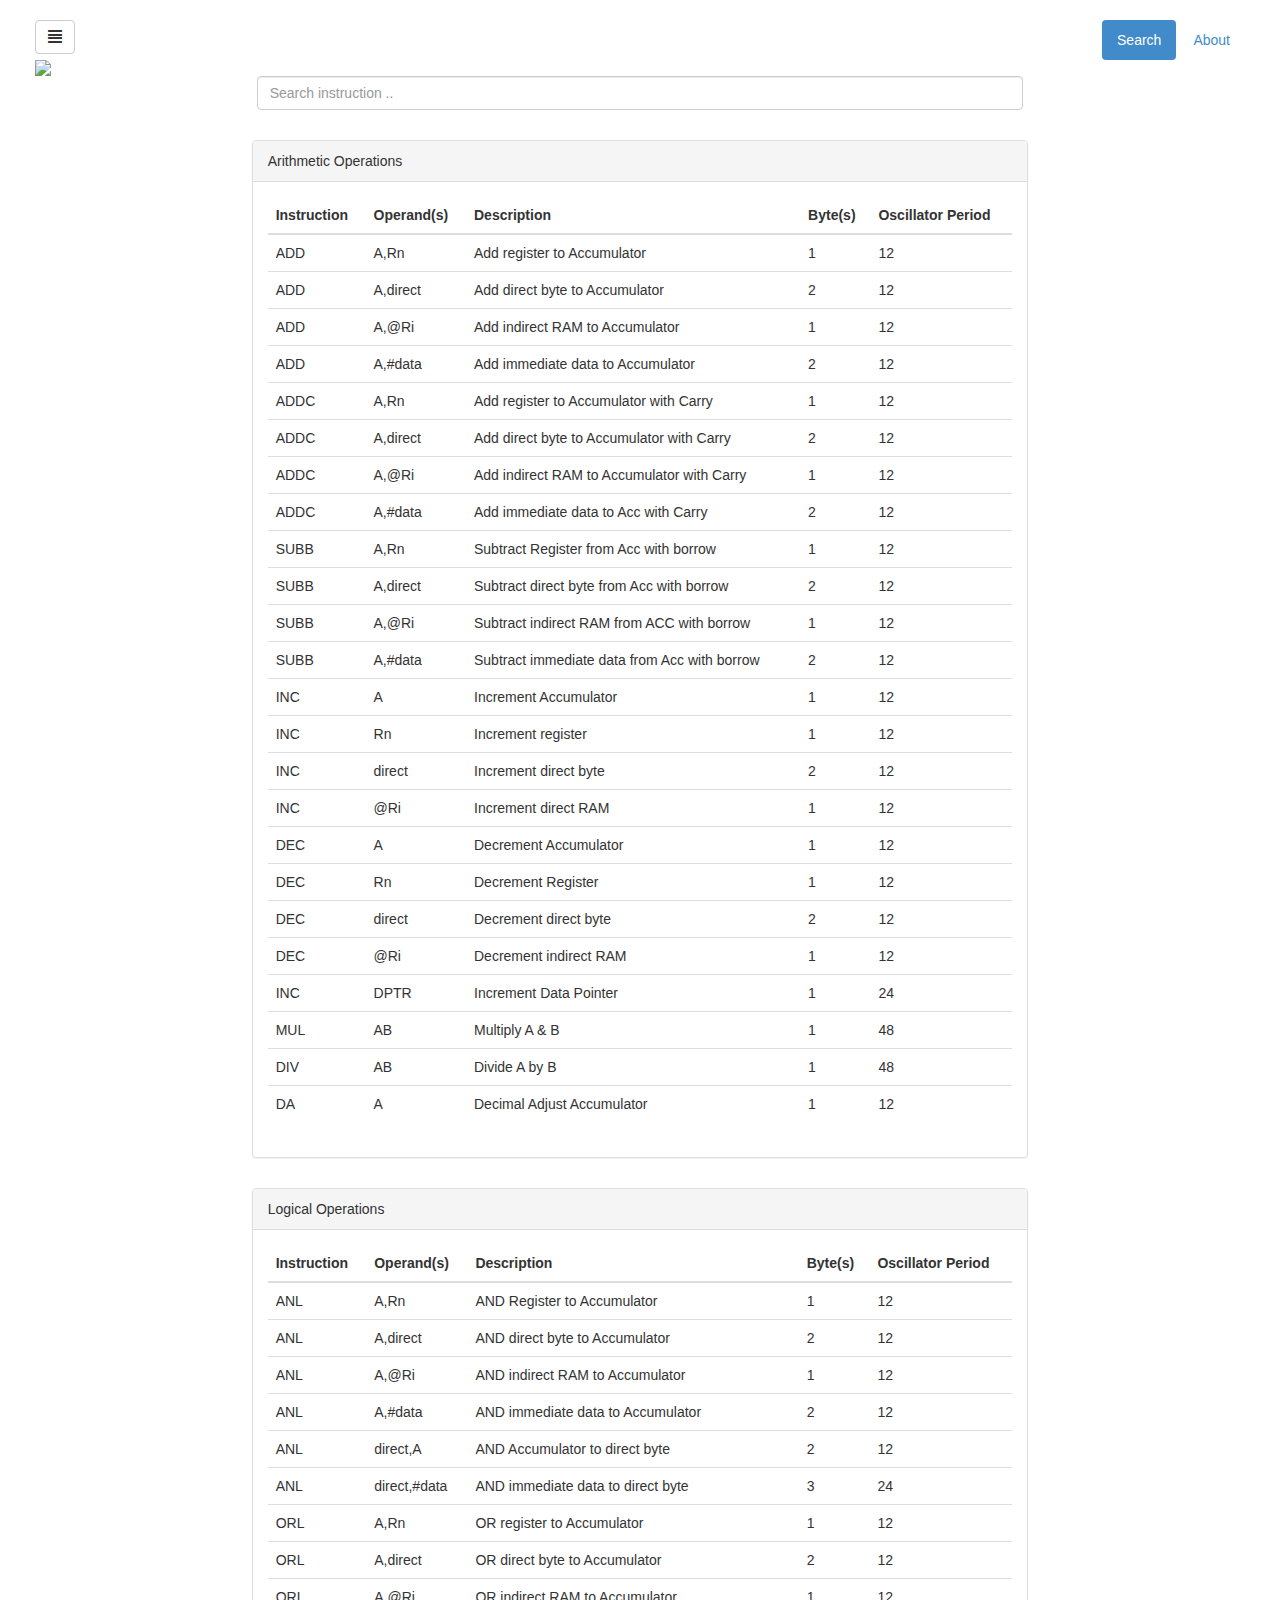
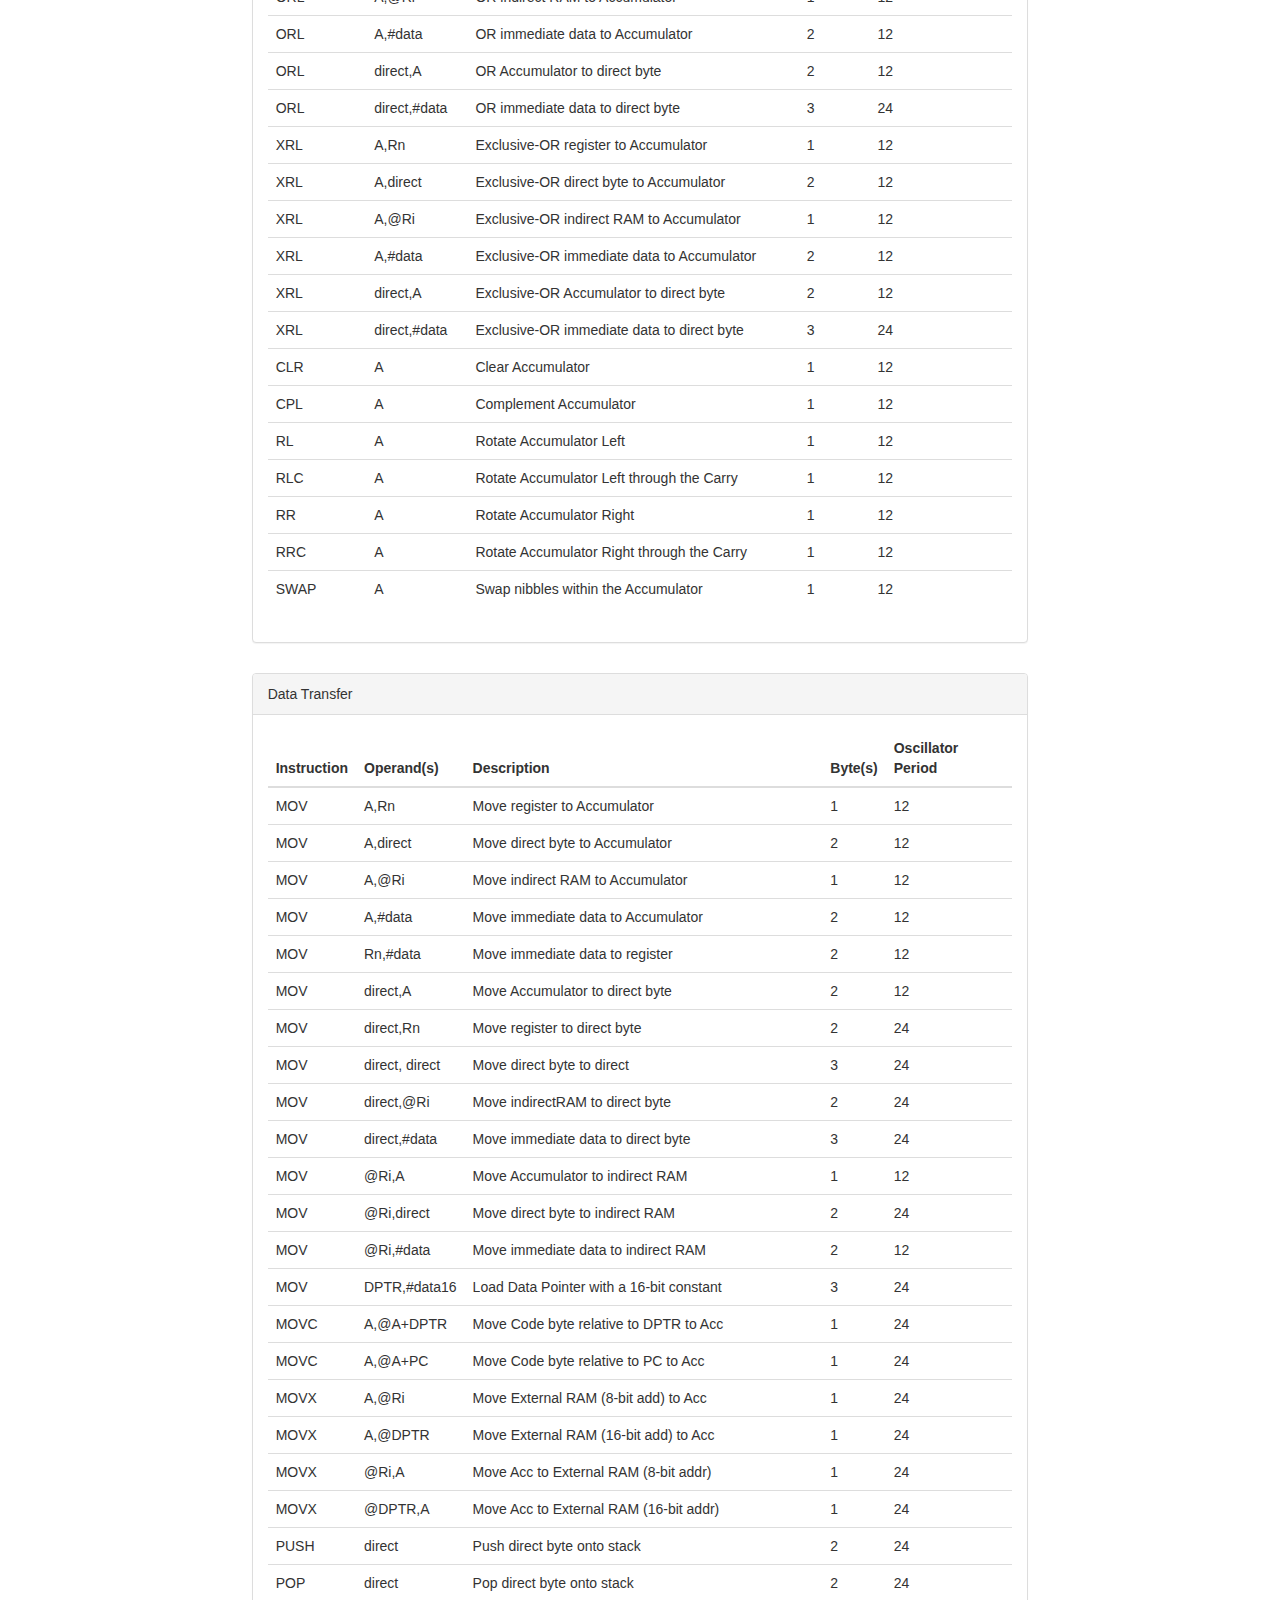
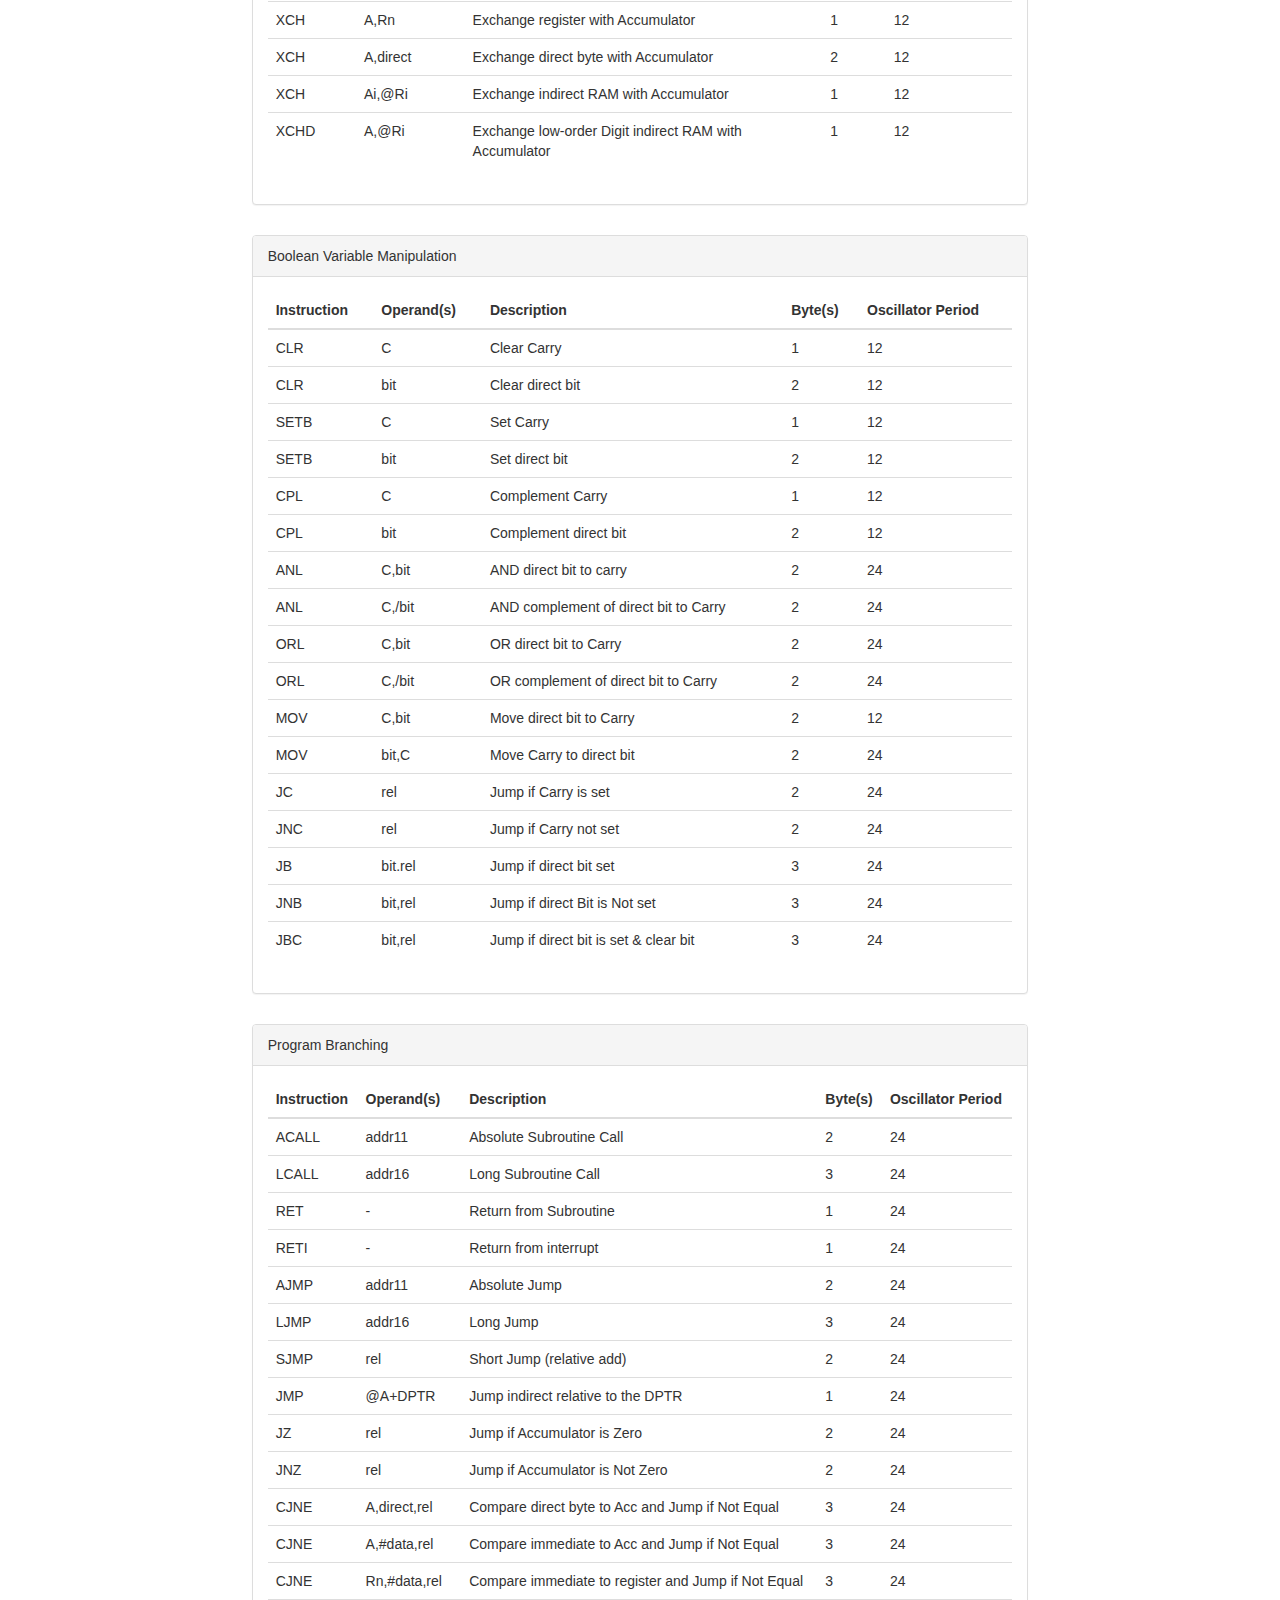
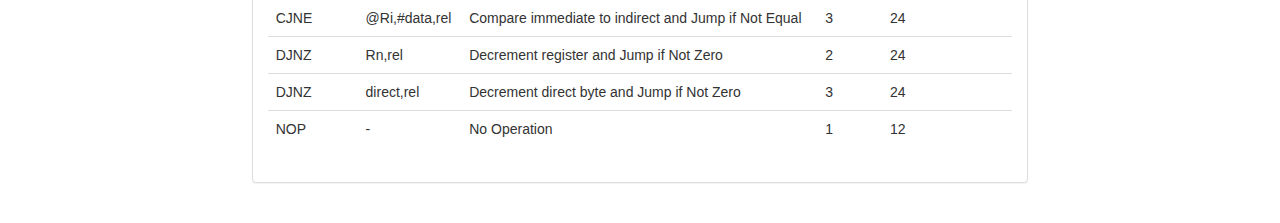
==== commit 7291929e: "Revert "use hover to display sidebar"" ====
--- a/index.html
+++ b/index.html
@@ -38,12 +38,6 @@
                 <li>
                     <a href="#">Program Branching</a>
                 </li>
-                <br>
-                <!-- to be in another class -->
-                <li>
-                    <a href="#">About</a>                    
-                </li>            
-                
             </ul>
         </div> 
         <!-- /#sidebar -->
@@ -53,7 +47,12 @@
             <div class="container-fluid">
                 
                 <!-- Top menu -->
-                <div class="row">                  
+                <div class="row">
+                    <div class="col-md-2">
+                        <button type="button" class="btn btn-default" id="viewinstgrp">
+                            <span class="glyphicon glyphicon-align-justify"></span>    
+                        </button>
+                    </div>
                     <div class="col-md-10">
                         <ul class="nav navbar-right nav-pills">
                             <li role="presentation" class="active"><a href="#">Search</a></li>
@@ -82,7 +81,7 @@
                 <!-- /#Search form -->
                 
                 <!-- Instruction Table -->
-                <div class="col-md-8 col-md-offset-2" style="padding-top: 30px ">
+                <div class="col-md-8 col-md-offset-2" style="padding-top: 30px">
                     <div class="panel panel-default">
                         <div class="panel-heading">Arithmetic Operations</div>
                         <div class="panel-body">
@@ -213,11 +212,13 @@
     <script src="js/app.js"></script>
     <!-- Implement hide/show sidebar button -->
     <script>
-        var viewinstgrp = $('#sidebar-wrapper');
+        var viewinstgrp = $('#viewinstgrp');
         var wrapper = $('#wrapper');
         
-        viewinstgrp.hover(function(e) {
-            e.preventDefault();        
+        viewinstgrp.click(function(e) {
+            e.preventDefault();
+            var wrapper = $('#wrapper');
+            
             // Change text in button appropriately
             wrapper.toggleClass('toggled');            
         });
--- a/css/simple-sidebar.css
+++ b/css/simple-sidebar.css
@@ -66,7 +66,7 @@
 .sidebar-nav li a {
     display: block;
     text-decoration: none;
-    color: white;
+    color: #999999;
 }
 
 .sidebar-nav li a:hover {
@@ -102,7 +102,7 @@
     }
 
     #wrapper.toggled {
-        padding-left: 20px;
+        padding-left: 0;
     }
 
     #sidebar-wrapper {
@@ -110,7 +110,7 @@
     }
 
     #wrapper.toggled #sidebar-wrapper {
-        width: 15px;
+        width: 0;
     }
 
     #page-content-wrapper {
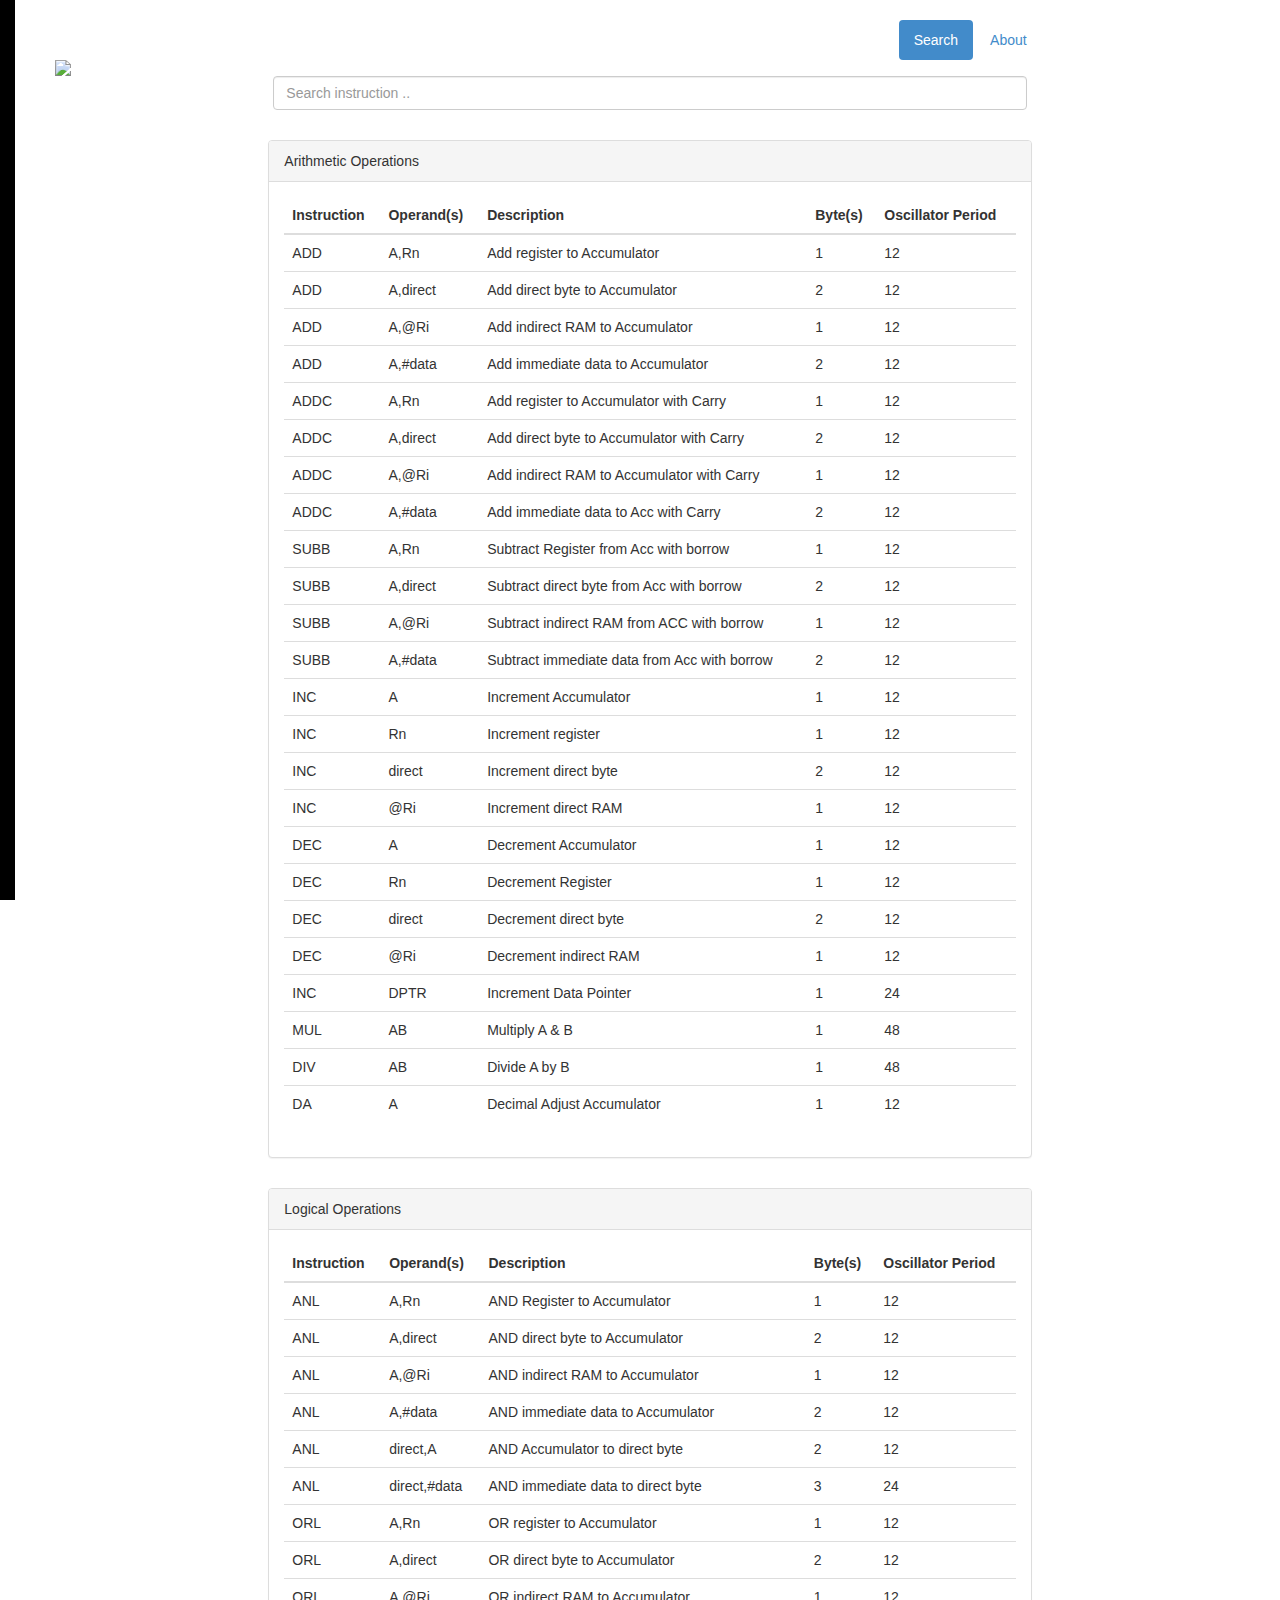
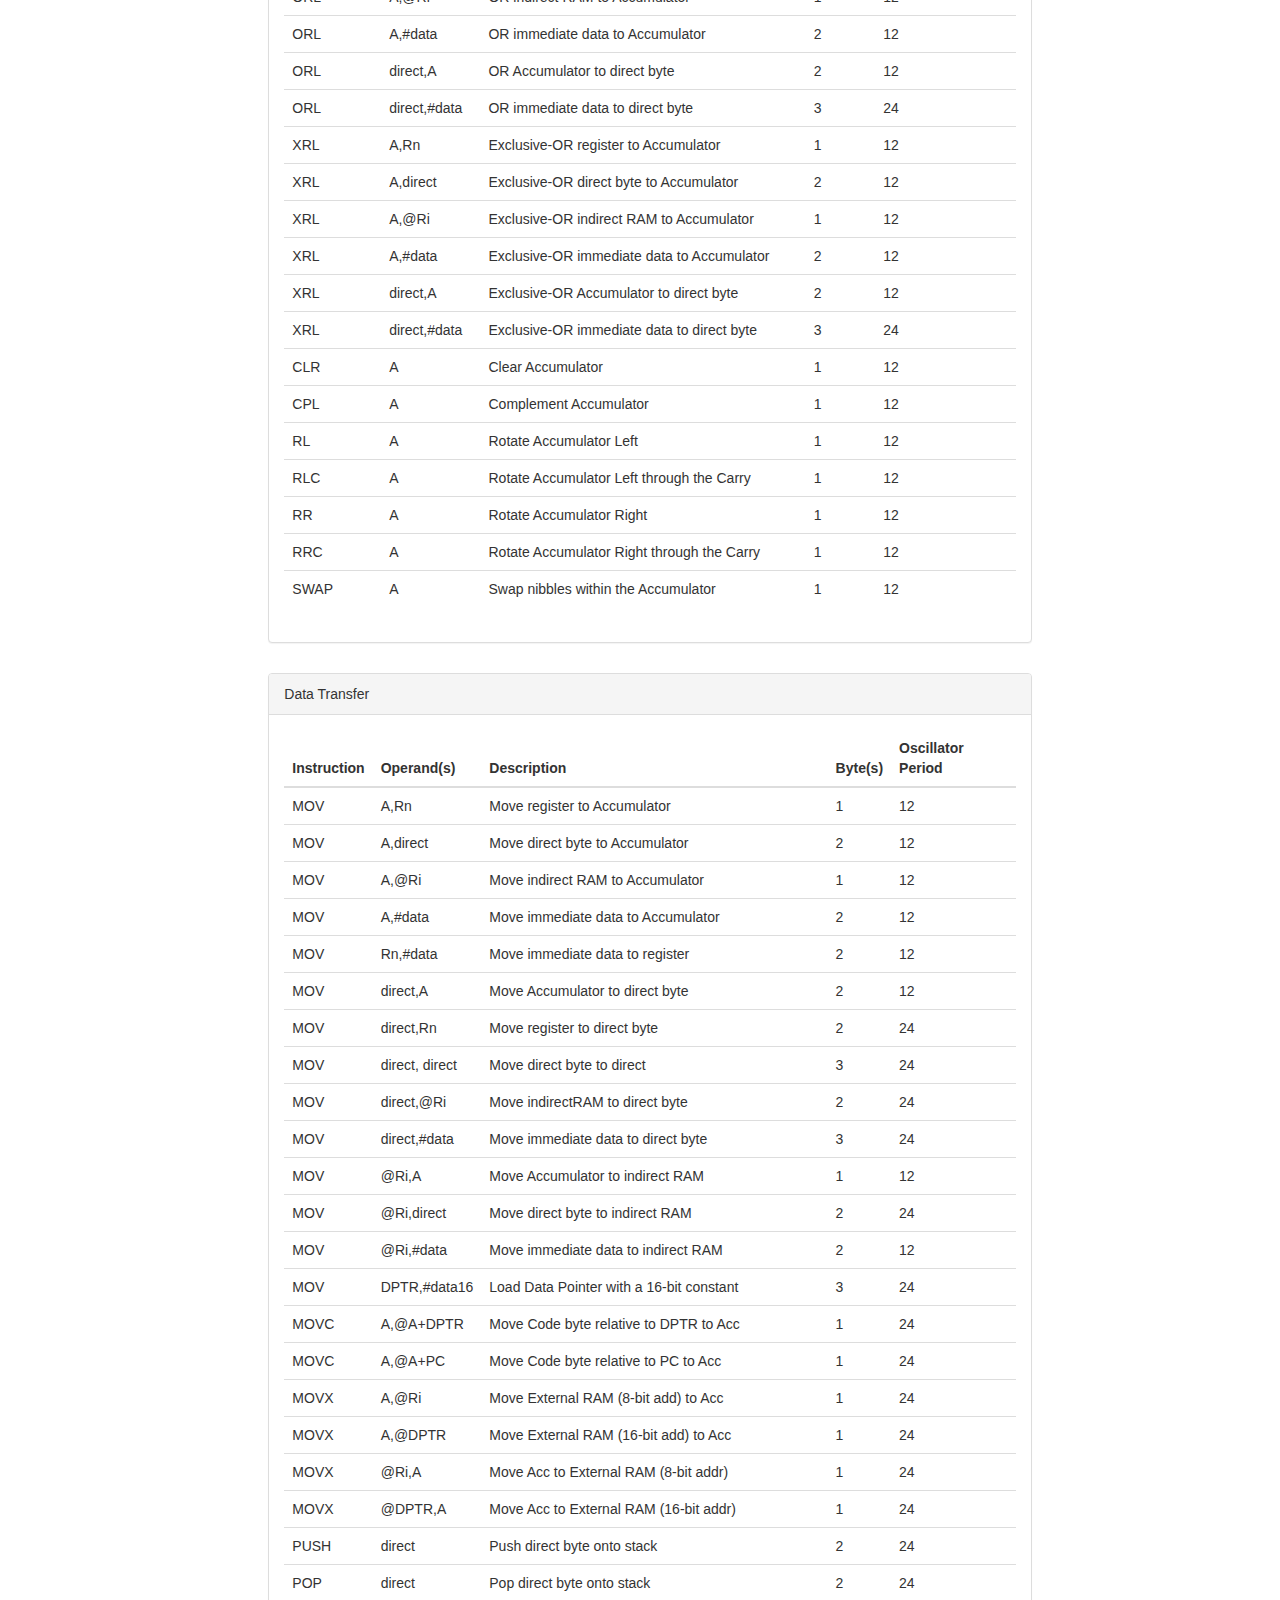
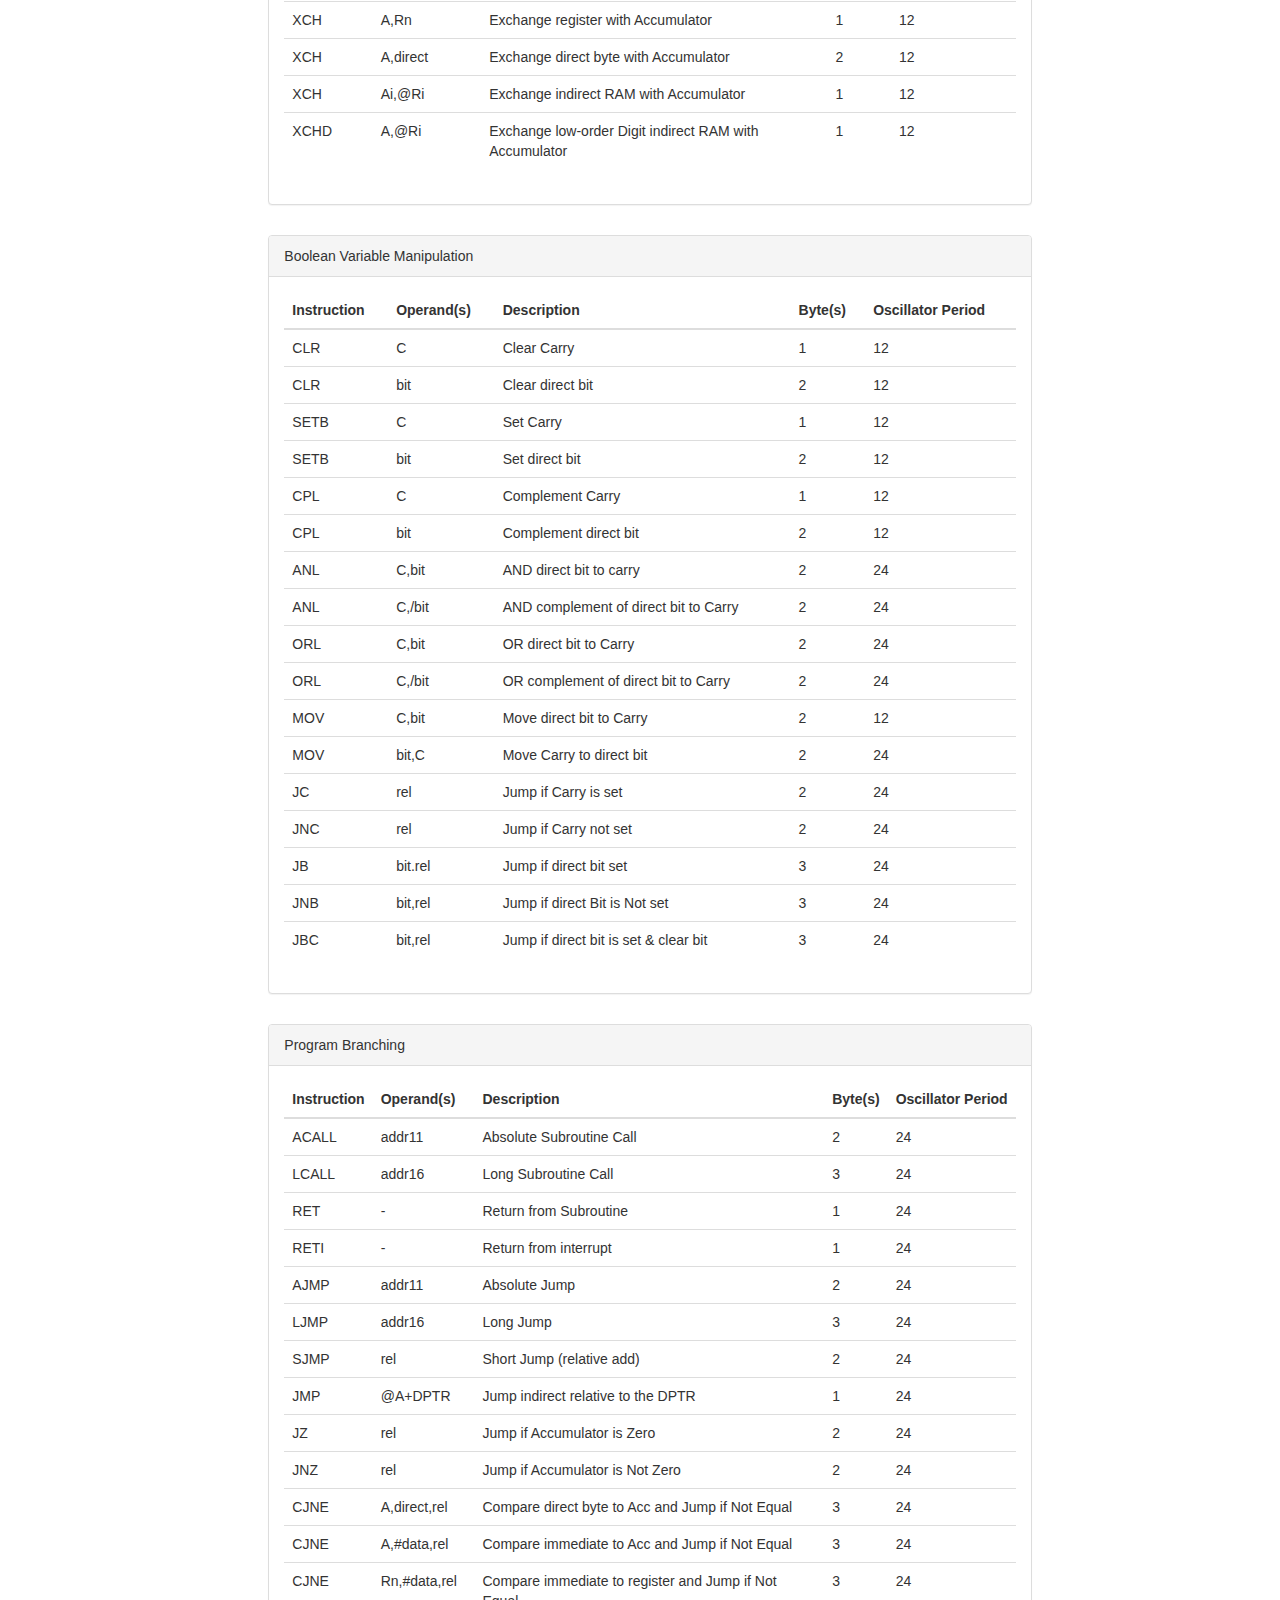
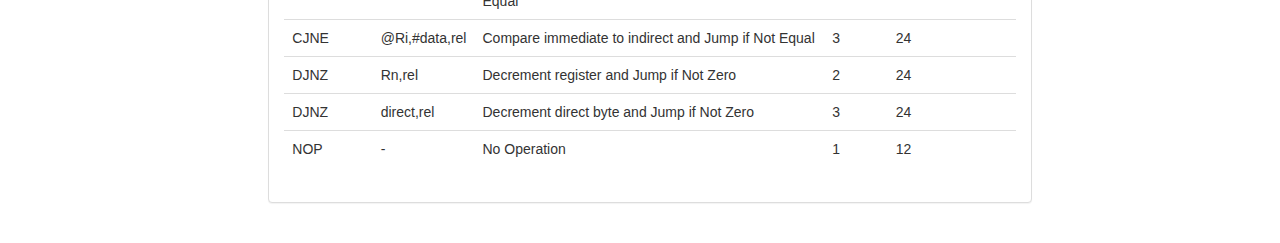
==== commit 62a84cd0: "Revert "Revert "use hover to display sidebar""" ====
--- a/index.html
+++ b/index.html
@@ -38,6 +38,12 @@
                 <li>
                     <a href="#">Program Branching</a>
                 </li>
+                <br>
+                <!-- to be in another class -->
+                <li>
+                    <a href="#">About</a>                    
+                </li>            
+                
             </ul>
         </div> 
         <!-- /#sidebar -->
@@ -47,12 +53,7 @@
             <div class="container-fluid">
                 
                 <!-- Top menu -->
-                <div class="row">
-                    <div class="col-md-2">
-                        <button type="button" class="btn btn-default" id="viewinstgrp">
-                            <span class="glyphicon glyphicon-align-justify"></span>    
-                        </button>
-                    </div>
+                <div class="row">                  
                     <div class="col-md-10">
                         <ul class="nav navbar-right nav-pills">
                             <li role="presentation" class="active"><a href="#">Search</a></li>
@@ -81,7 +82,7 @@
                 <!-- /#Search form -->
                 
                 <!-- Instruction Table -->
-                <div class="col-md-8 col-md-offset-2" style="padding-top: 30px">
+                <div class="col-md-8 col-md-offset-2" style="padding-top: 30px ">
                     <div class="panel panel-default">
                         <div class="panel-heading">Arithmetic Operations</div>
                         <div class="panel-body">
@@ -212,13 +213,11 @@
     <script src="js/app.js"></script>
     <!-- Implement hide/show sidebar button -->
     <script>
-        var viewinstgrp = $('#viewinstgrp');
+        var viewinstgrp = $('#sidebar-wrapper');
         var wrapper = $('#wrapper');
         
-        viewinstgrp.click(function(e) {
-            e.preventDefault();
-            var wrapper = $('#wrapper');
-            
+        viewinstgrp.hover(function(e) {
+            e.preventDefault();        
             // Change text in button appropriately
             wrapper.toggleClass('toggled');            
         });
--- a/css/simple-sidebar.css
+++ b/css/simple-sidebar.css
@@ -66,7 +66,7 @@
 .sidebar-nav li a {
     display: block;
     text-decoration: none;
-    color: #999999;
+    color: white;
 }
 
 .sidebar-nav li a:hover {
@@ -102,7 +102,7 @@
     }
 
     #wrapper.toggled {
-        padding-left: 0;
+        padding-left: 20px;
     }
 
     #sidebar-wrapper {
@@ -110,7 +110,7 @@
     }
 
     #wrapper.toggled #sidebar-wrapper {
-        width: 0;
+        width: 15px;
     }
 
     #page-content-wrapper {
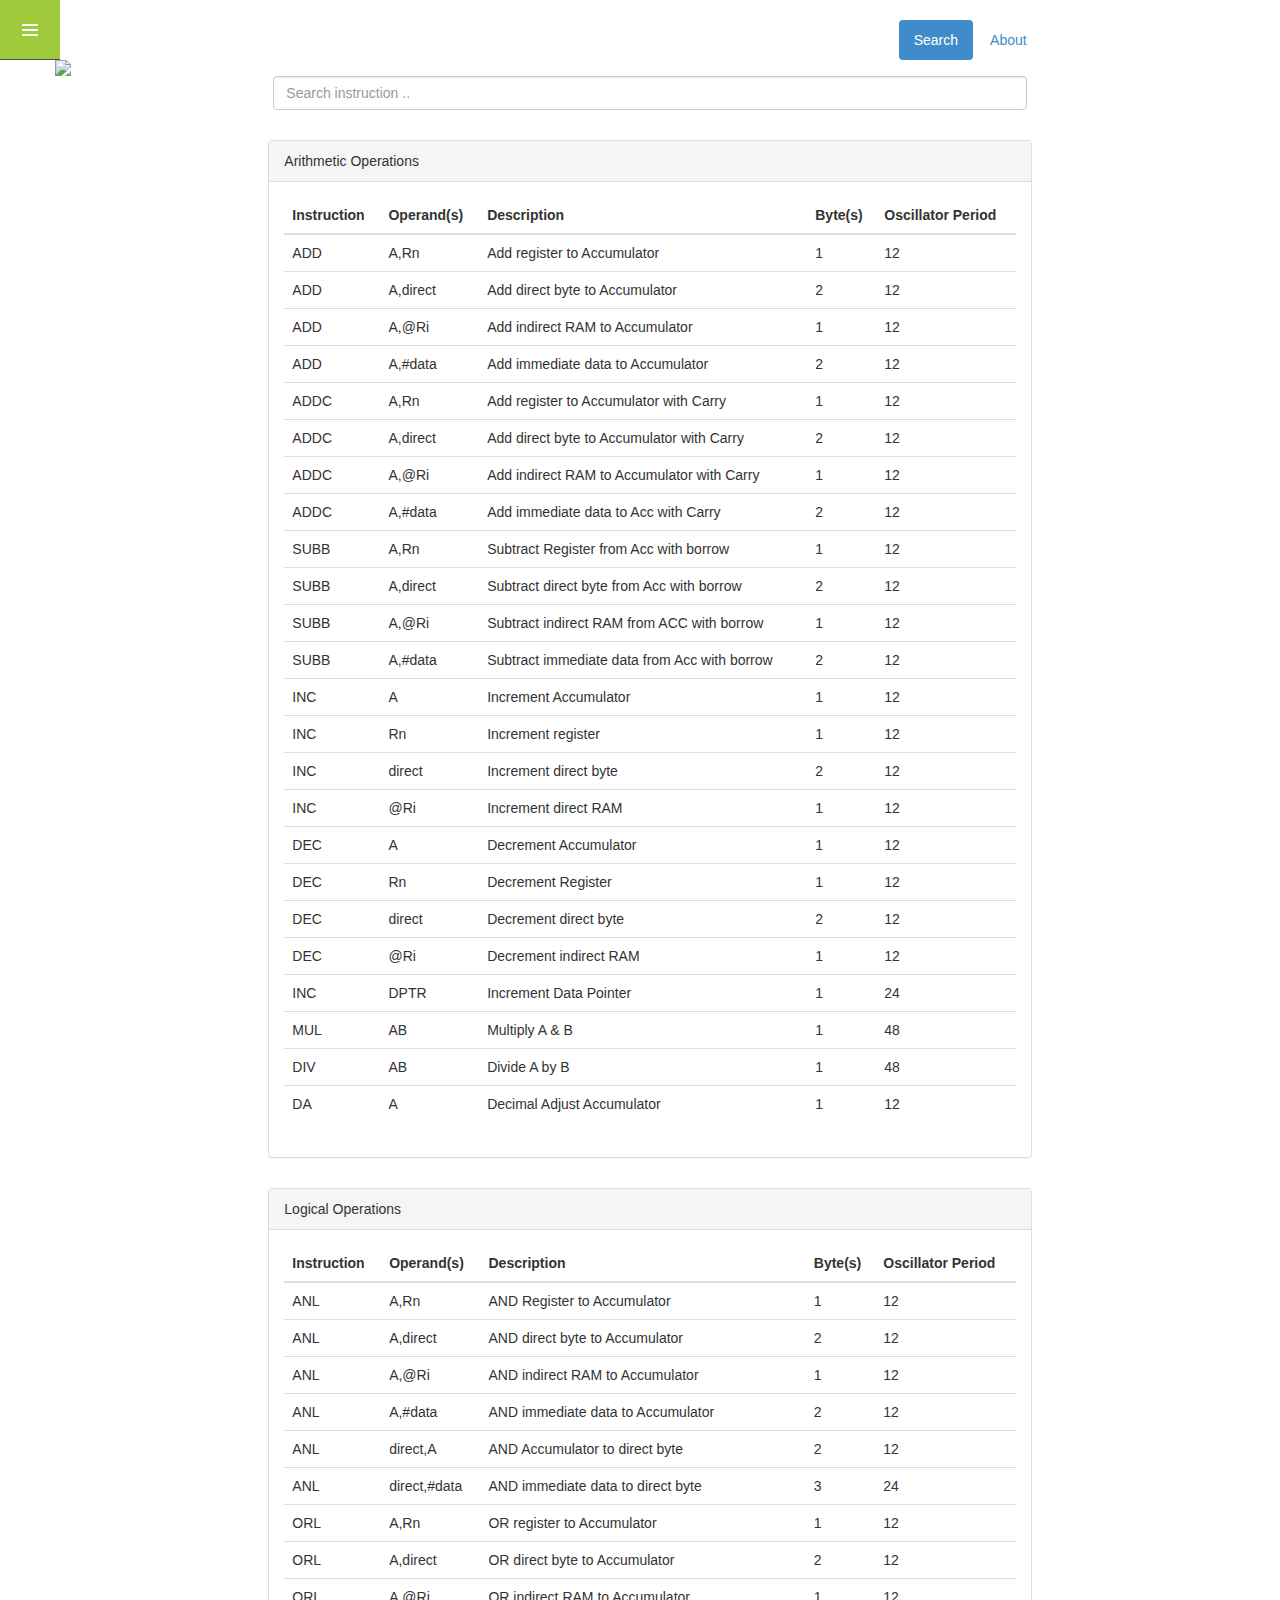
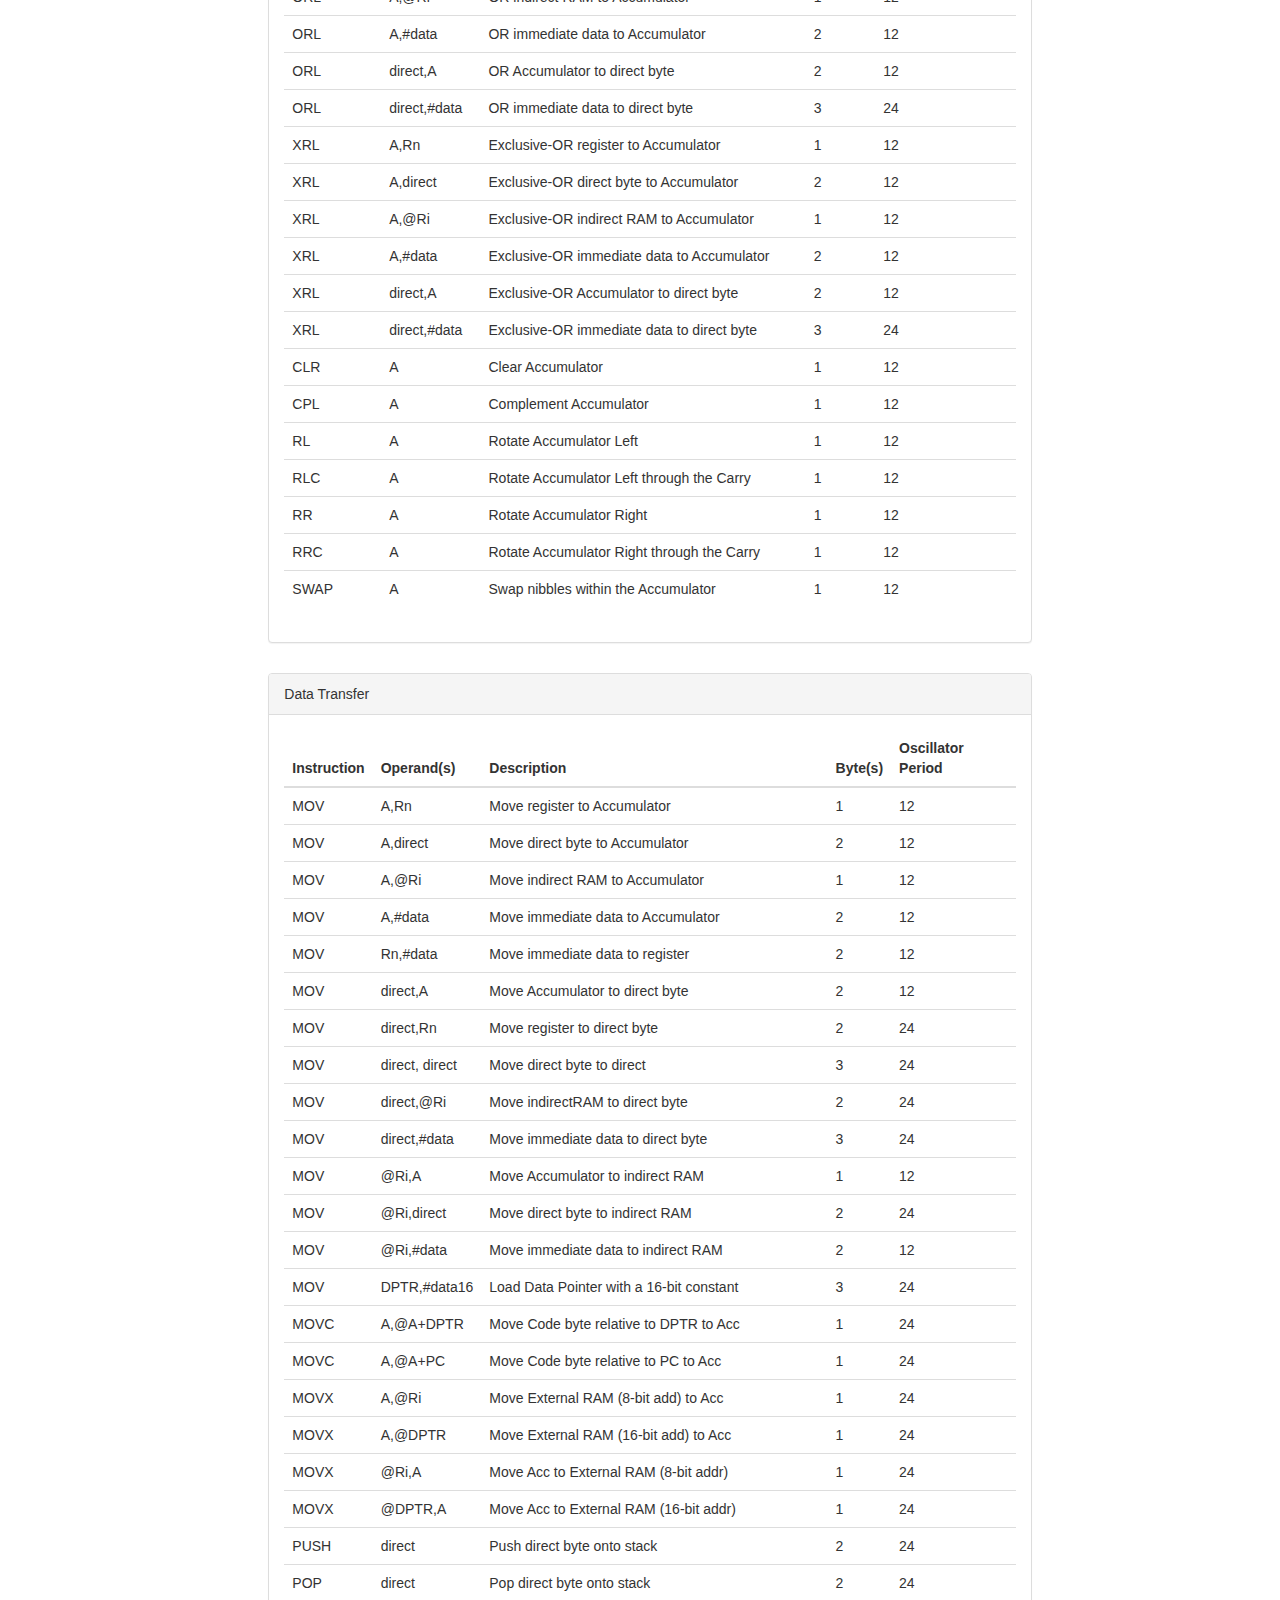
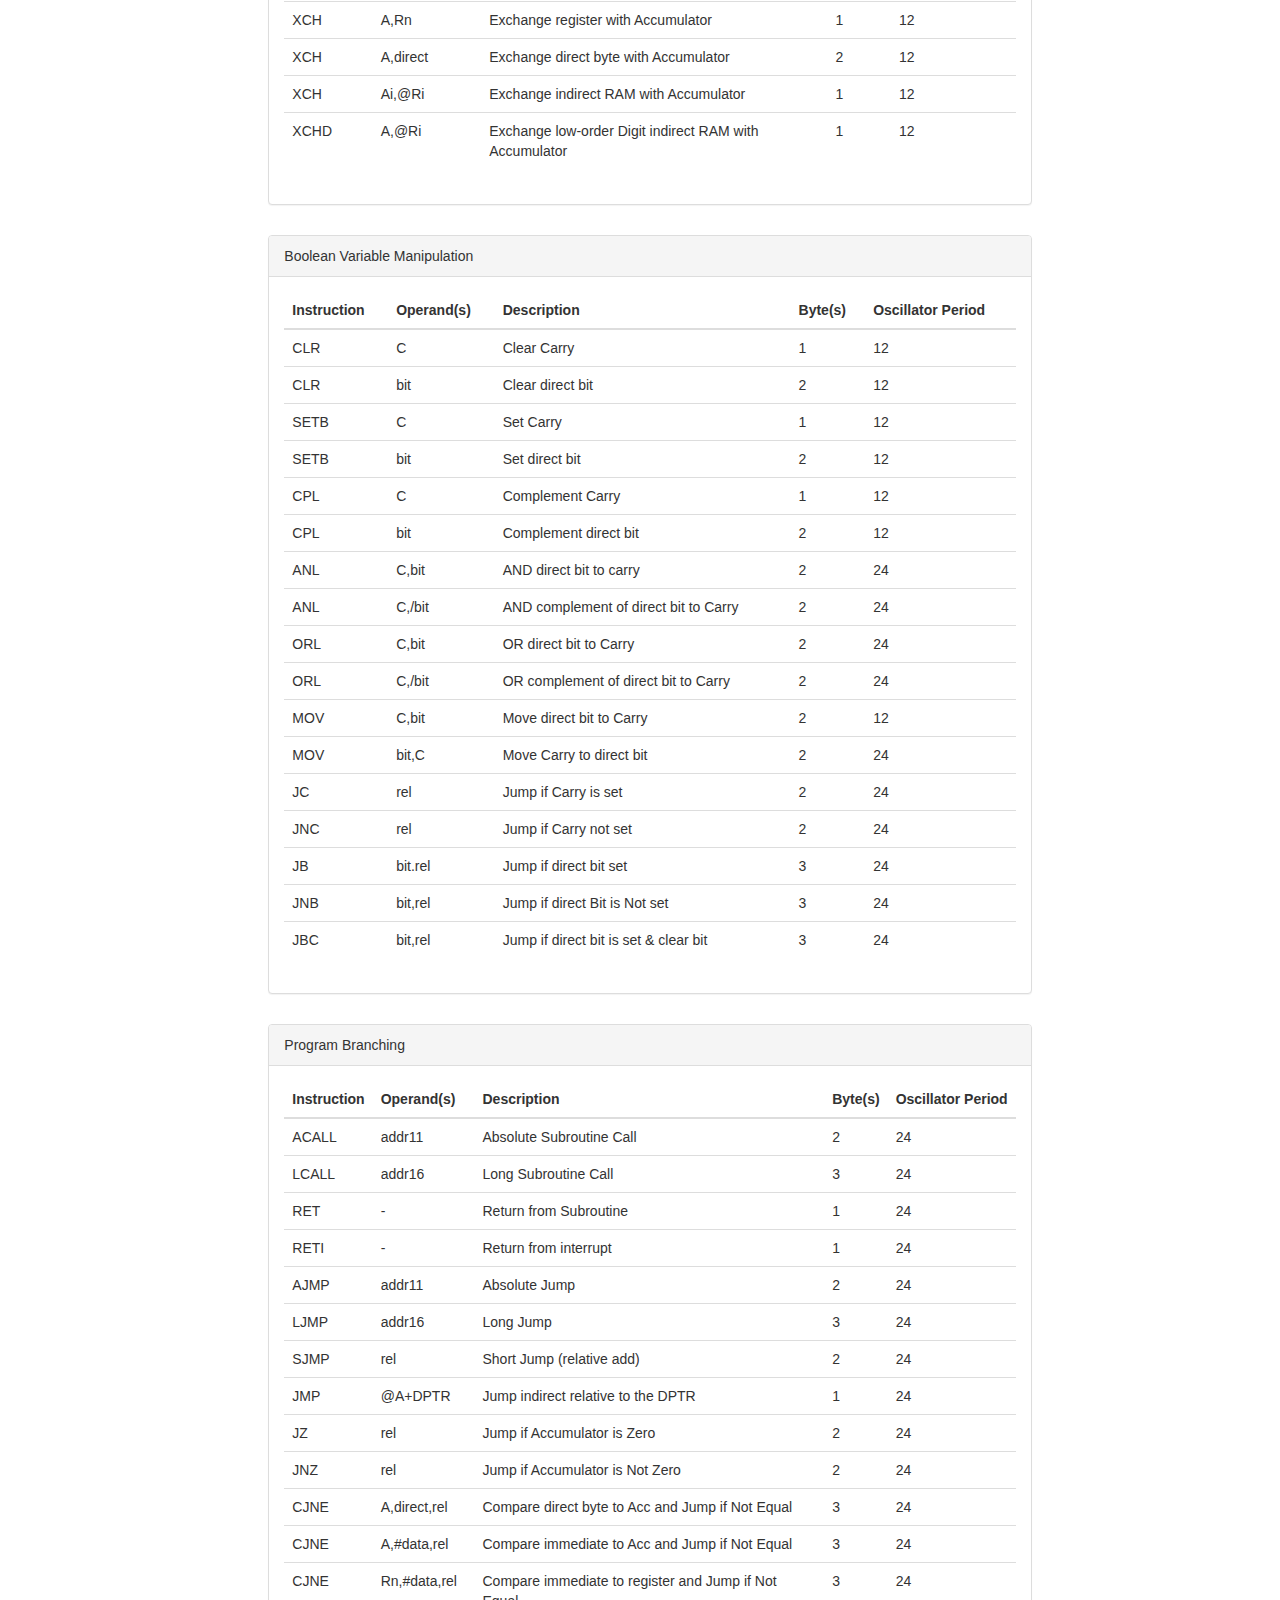
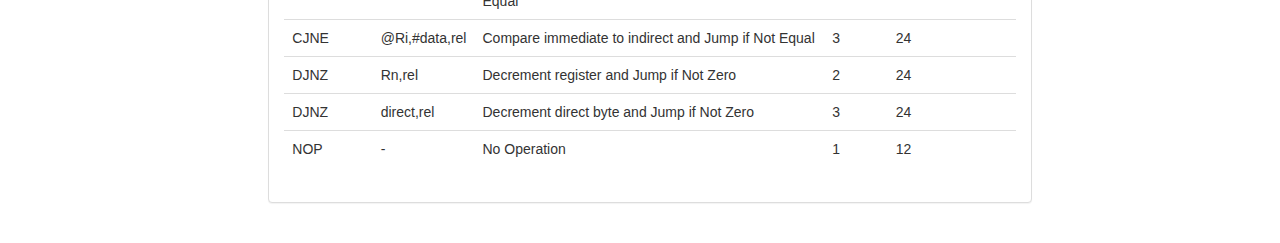
==== commit bdf76f9f: "add js for minimal menu, and change simple sidebar to minimal menu" ====
--- a/index.html
+++ b/index.html
@@ -10,14 +10,43 @@
     <link rel="stylesheet" href="css/bootstrap.min.css">        
     <!-- Include Simple Sidebar Css-->
     <link rel="stylesheet" href="css/simple-sidebar.css">
+    <!-- Include Minimal menu -->
+    <link rel="stylesheet" href="css/minimal.css">
     
 </head>
     
 <body>
     <!-- Wrapper -->
     <div id="wrapper" class="toggled">
-        
-        <!-- Sidebar -->
+        <!-- minimal menu -->
+            <nav class="navbar navbar-fixed-left navbar-minimal animate" role="navigation">
+		<div class="navbar-toggler animate">
+			<span class="glyphicon glypicon-align-justify"></span>
+		</div>
+		<ul class="navbar-menu animate">
+			<li>
+				<a href="#about-us" class="animate">
+					<span class="desc animate"> Who We Are </span>
+					<span class="glyphicon glyphicon-user"></span>
+				</a>
+			</li>
+			<li>
+				<a href="#blog" class="animate">
+					<span class="desc animate"> What We Say </span>
+					<span class="glyphicon glyphicon-info-sign"></span>
+				</a>
+			</li>
+			<li>
+				<a href="#contact-us" class="animate">
+					<span class="desc animate"> How To Reach Us </span>
+					<span class="glyphicon glyphicon-comment"></span>
+				</a>
+			</li>
+		</ul>
+	</nav>
+        <!-- end of minimal menu -->
+        
+        <!-- OLD Sidebar
         <div id="sidebar-wrapper">
             <ul class="sidebar-nav">
                 <li class="sidebar-brand">
@@ -38,8 +67,6 @@
                 <li>
                     <a href="#">Program Branching</a>
                 </li>
-                <br>
-                <!-- to be in another class -->
                 <li>
                     <a href="#">About</a>                    
                 </li>            
@@ -213,6 +240,14 @@
     <script src="js/app.js"></script>
     <!-- Implement hide/show sidebar button -->
     <script>
+        $('.navbar-toggler').on('click', function(event) {
+		event.preventDefault();
+		$(this).closest('.navbar-minimal').toggleClass('open');
+	})
+    </script>
+    
+    
+    <script>
         var viewinstgrp = $('#sidebar-wrapper');
         var wrapper = $('#wrapper');
         
--- a/css/minimal.css
+++ b/css/minimal.css
@@ -0,0 +1,160 @@
+    .animate {
+		-webkit-transition: all 0.3s ease-in-out;
+		-moz-transition: all 0.3s ease-in-out;
+		-o-transition: all 0.3s ease-in-out;
+		-ms-transition: all 0.3s ease-in-out;
+		transition: all 0.3s ease-in-out;
+	}
+
+	.navbar-fixed-left {
+		position: fixed;
+		top: 0px;
+		left: 0px;
+		border-radius: 0px;
+	}
+
+	.navbar-minimal {
+		width: 60px;		
+		min-height: 60px;
+		max-height: 100%;
+		background-color: rgb(51, 51, 51);
+		background-color: rgba(51, 51, 51, 0.8);
+		border-width: 0px;
+		z-index: 1000;
+	}
+
+	.navbar-minimal > .navbar-toggler {
+		position: relative;
+		min-height: 60px;
+		border-bottom: 1px solid rgb(81, 81, 81);
+		z-index: 100;
+		cursor: pointer;
+	}
+
+	.navbar-minimal.open > .navbar-toggler,
+	.navbar-minimal > .navbar-toggler:hover {
+		background-color: rgb(158, 202, 59);
+	}
+
+	.navbar-minimal > .navbar-toggler > span {
+		position: absolute;
+		top: 50%;
+		right: 50%;
+		margin: -8px -8px 0 0;
+		width: 16px;
+		height: 16px;
+		background-image: url([data-uri]);
+		background-repeat: no-repeat;
+		background-position: 0 0;
+		-webkit-transition: -webkit-transform .3s ease-out 0s;
+		-moz-transition: -moz-transform .3s ease-out 0s;
+		-o-transition: -moz-transform .3s ease-out 0s;
+		-ms-transition: -ms-transform .3s ease-out 0s;
+		transition: transform .3s ease-out 0s;
+		-webkit-transform: rotate(0deg);
+		-moz-transform: rotate(0deg);
+		-o-transform: rotate(0deg);
+		-ms-transform: rotate(0deg);
+		transform: rotate(0deg);
+	}
+
+	.navbar-minimal > .navbar-menu {
+		position: absolute;
+		top: -1000px;
+		left: 0px;
+		margin: 0px;
+		padding: 0px;
+		list-style: none;
+		z-index: 50;
+		background-color: rgb(51, 51, 51);
+		background-color: rgba(51, 51, 51, 0.8);
+	}
+	.navbar-minimal > .navbar-menu > li {
+		margin: 0px;
+		padding: 0px;
+		border-width: 0px;
+		height: 54px;
+	}
+	.navbar-minimal > .navbar-menu > li > a {
+		position: relative;
+		display: inline-block;
+		color: rgb(255, 255, 255);
+		padding: 20px 23px;
+		text-align: left;
+		cursor: pointer;
+		border-bottom: 1px solid rgb(81, 81, 81);
+		width: 100%;
+		text-decoration: none;
+		margin: 0px;
+	}
+
+	.navbar-minimal > .navbar-menu > li > a:last-child {
+		border-bottom-width: 0px;
+	}
+	.navbar-minimal > .navbar-menu > li > a:hover {
+		background-color: rgb(158, 202, 59);
+	}
+	.navbar-minimal > .navbar-menu > li > a > .glyphicon {
+		float: right;
+	}
+
+	.navbar-minimal.open {
+		width: 320px;
+	}
+
+	.navbar-minimal.open > .navbar-toggler > span {
+		background-position: 0 -16px;
+		-webkit-transform: rotate(-180deg);
+		-moz-transform: rotate(-180deg);
+		-o-transform: rotate(-180deg);
+		-ms-transform: rotate(-180deg);
+		transform: rotate(-180deg);
+	}
+
+	.navbar-minimal.open > .navbar-menu {
+		top: 60px;
+		width: 100%;
+		min-height: 100%;
+	}
+
+	@media (min-width: 768px) {
+		.navbar-minimal.open {
+			width: 60px;
+		}
+		.navbar-minimal.open > .navbar-menu {
+			overflow: visible;
+		}
+		.navbar-minimal > .navbar-menu > li > a > .desc {
+			position: absolute;
+			display: inline-block;
+			top: 50%;
+			left: 130px;
+			margin-top: -20px;
+			margin-left: 20px;
+			text-align: left;
+			white-space: nowrap;
+			padding: 10px 13px;
+			border-width: 0px !important;
+			background-color: rgb(51, 51, 51);
+			background-color: rgba(51, 51, 51, 0.8);
+			opacity: 0;
+		}
+		.navbar-minimal > .navbar-menu > li > a > .desc:after {
+			z-index: -1;
+			position: absolute;
+			top: 50%;
+			left: -10px;
+			margin-top: -10px;
+			content:'';
+			width: 0;
+			height: 0;
+			border-top: 10px solid transparent;
+			border-bottom: 10px solid transparent; 	
+			border-right: 10px solid rgb(51, 51, 51);
+			border-right-color: rgba(51, 51, 51, 0.8);
+		}
+		.navbar-minimal > .navbar-menu > li > a:hover > .desc {
+			left: 60px;
+			opacity: 1;
+		}
+	}